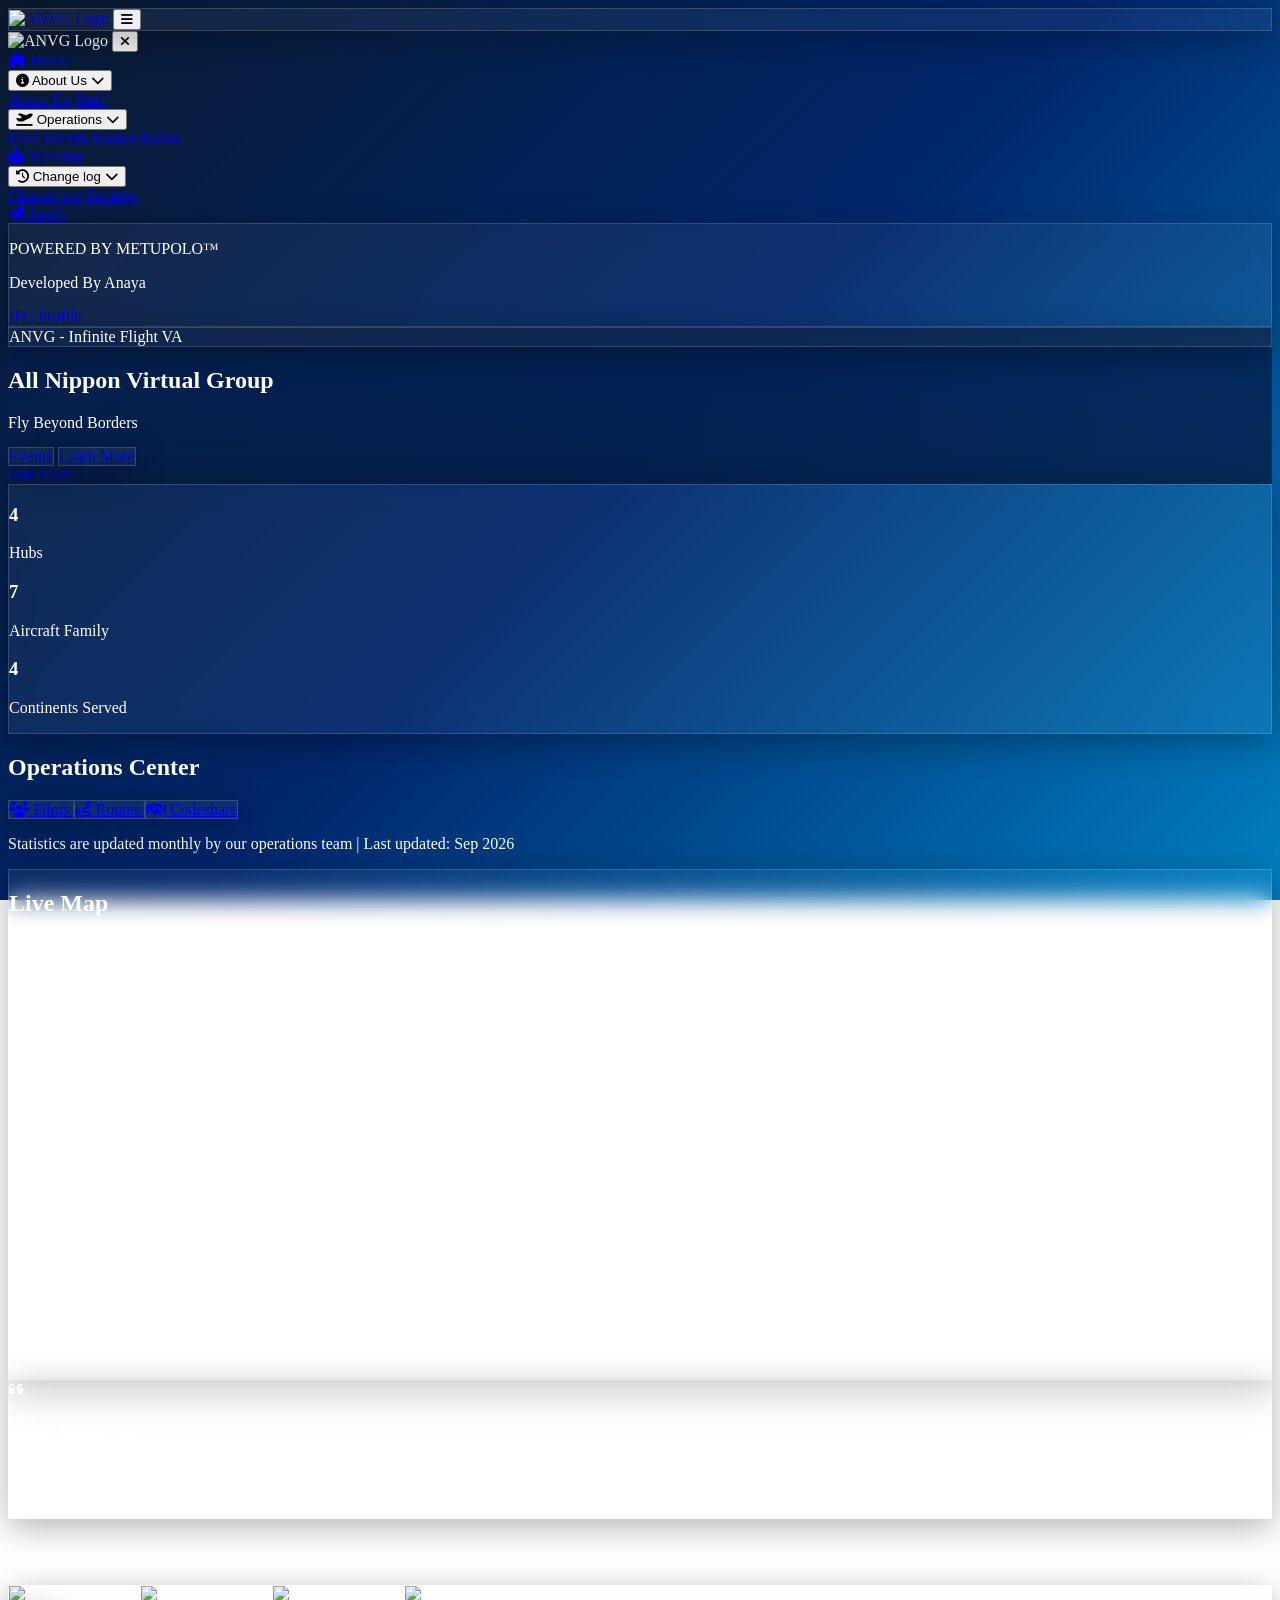
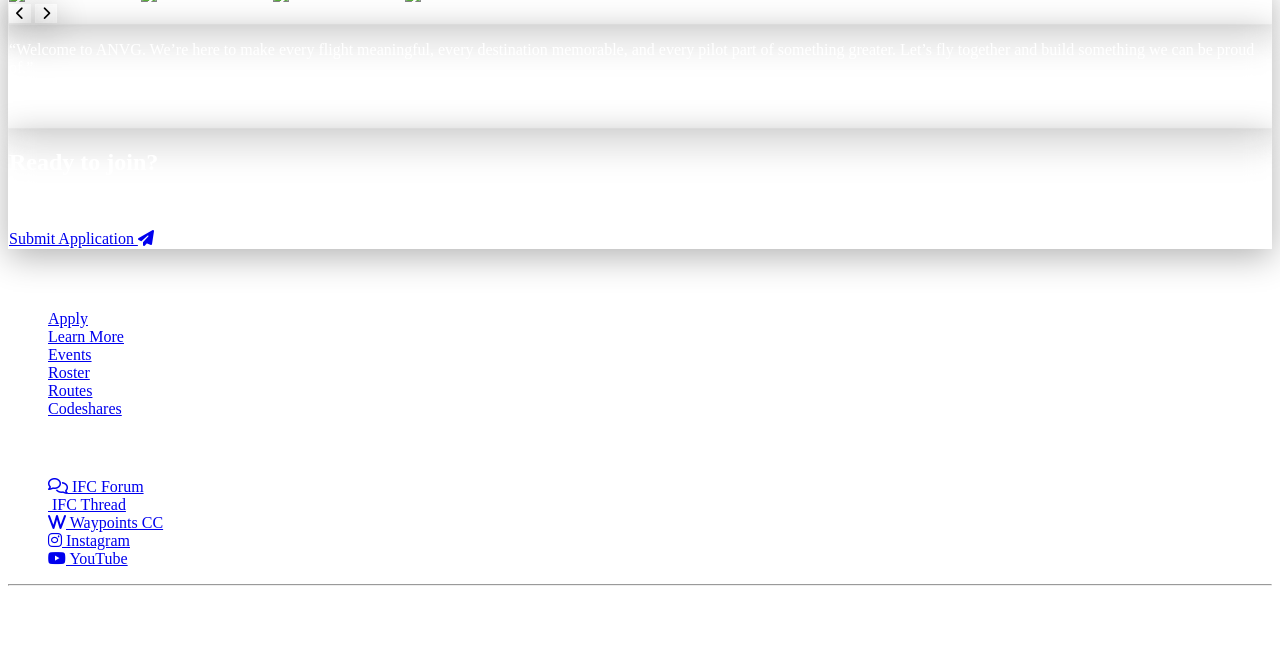
==== index.html @ 1fe708aa "Add files via upload" ====
<!DOCTYPE html>
<html lang="en">
<head>
    <meta charset="UTF-8">
    <meta name="viewport" content="width=device-width, initial-scale=1.0">
    <title>All Nippon Virtual Group - Fly Beyond Borders</title>
    
    <!-- PWA Manifest -->
    <link rel="manifest" href="manifest.json">
    <meta name="theme-color" content="#00266b">
    
    <!-- Google Fonts -->
    <link href="https://fonts.googleapis.com/css2?family=Dancing+Script:wght@700&family=Montserrat:wght@600;800&family=Poppins:wght@300;400;500;600&display=swap" rel="stylesheet">
    
    <!-- FontAwesome (Vector Emojis/Icons) -->
    <link rel="stylesheet" href="https://cdnjs.cloudflare.com/ajax/libs/font-awesome/6.4.0/css/all.min.css">

    <!-- Link to your separate CSS file -->
    <link rel="stylesheet" href="style.css">

    <!-- Tailwind CSS -->
    <script src="https://cdn.tailwindcss.com"></script>
    <script>
        tailwind.config = {
            theme: {
                extend: {
                    fontFamily: {
                        sans: ['Poppins', 'sans-serif'],
                        heading: ['Montserrat', 'sans-serif'],
                        signature: ['"Dancing Script"', 'cursive'],
                    },
                    colors: {
                        ana: { dark: '#00266b', light: '#007fc1' }
                    }
                }
            }
        }
    </script>
</head>
<body class="font-sans antialiased overflow-x-hidden">

    <!-- HEADER -->
    <header class="fixed top-4 left-1/2 -translate-x-1/2 w-[95%] max-w-6xl glass-panel rounded-full flex justify-between items-center px-6 py-3 z-50 transition-all">
        <a href="index.html" class="flex items-center">
            <img src="https://res.cloudinary.com/dsfwafyc2/image/upload/v1790497605/Picsart_26-09-27_13-51-21-265_j4qz5z.png" alt="ANVG Logo" class="h-10 w-auto">
        </a>
        <button onclick="openMenu()" class="text-white text-2xl hover:text-ana-light transition">
            <i class="fa-solid fa-bars"></i>
        </button>
    </header>

    <!-- ================= HAMBURGER MENU ================= -->
    <div id="menuOverlay" class="fixed inset-0 bg-black/60 backdrop-blur-sm z-[100] hidden opacity-0 transition-opacity duration-300" onclick="closeMenu()"></div>
    
    <div id="sideMenu" class="fixed top-0 right-0 h-full w-[70vw] max-w-[280px] border-l border-white/20 bg-gradient-to-b from-[#00266b]/95 to-[#0a192f]/95 backdrop-blur-xl z-[110] translate-x-full transition-transform duration-300 flex flex-col shadow-2xl">
        
        <div class="flex items-center justify-between p-6 border-b border-white/10">
            <img src="https://res.cloudinary.com/dsfwafyc2/image/upload/v1790497605/Picsart_26-09-27_13-51-21-265_j4qz5z.png" alt="ANVG Logo" class="h-8 w-auto">
            <button onclick="closeMenu()" class="text-white text-3xl hover:text-red-400 transition">
                <i class="fa-solid fa-xmark"></i>
            </button>
        </div>
        
        <div class="flex-1 overflow-y-auto px-6 py-6 space-y-2">
            
            <a href="index.html" class="block py-3 text-base font-medium hover:text-ana-light transition border-b border-white/5"><i class="fa-solid fa-house w-6 text-ana-light"></i> Home</a>
            
            <div class="border-b border-white/5">
                <button onclick="toggleSubmenu('aboutSub')" class="w-full flex justify-between items-center py-3 text-base font-medium hover:text-ana-light transition">
                    <span><i class="fa-solid fa-circle-info w-6 text-ana-light"></i> About Us</span>
                    <i class="fa-solid fa-chevron-down text-sm transition-transform duration-300" id="aboutSub-arrow"></i>
                </button>
                <div id="aboutSub" class="hidden flex-col pl-8 border-l-2 border-ana-light/30 ml-3 mb-3 space-y-3 text-sm text-gray-300">
                    <a href="about.html" class="block hover:text-white transition mt-2">About Us</a>
                    <a href="staff.html" class="block hover:text-white transition">Staff</a>
                </div>
            </div>

            <div class="border-b border-white/5">
                <button onclick="toggleSubmenu('opsSub')" class="w-full flex justify-between items-center py-3 text-base font-medium hover:text-ana-light transition">
                    <span><i class="fa-solid fa-plane-departure w-6 text-ana-light"></i> Operations</span>
                    <i class="fa-solid fa-chevron-down text-sm transition-transform duration-300" id="opsSub-arrow"></i>
                </button>
                <div id="opsSub" class="hidden flex-col pl-8 border-l-2 border-ana-light/30 ml-3 mb-3 space-y-3 text-sm text-gray-300">
                    <a href="fleet.html" class="block hover:text-white transition mt-2">Fleet</a>
                    <a href="events.html" class="block hover:text-white transition">Events</a>
                    <a href="routes.html" class="block hover:text-white transition">Routes</a>
                    <a href="ranks.html" class="block hover:text-white transition">Ranks</a>
                </div>
            </div>

            <a href="training.html" class="block py-3 text-base font-medium hover:text-ana-light transition border-b border-white/5"><i class="fa-solid fa-book-open-reader w-6 text-ana-light"></i> Training</a>
            
            <div class="border-b border-white/5">
                <button onclick="toggleSubmenu('changeSub')" class="w-full flex justify-between items-center py-3 text-base font-medium hover:text-ana-light transition">
                    <span><i class="fa-solid fa-clock-rotate-left w-6 text-ana-light"></i> Change log</span>
                    <i class="fa-solid fa-chevron-down text-sm transition-transform duration-300" id="changeSub-arrow"></i>
                </button>
                <div id="changeSub" class="hidden flex-col pl-8 border-l-2 border-ana-light/30 ml-3 mb-3 space-y-3 text-sm text-gray-300">
                    <a href="changelog.html" class="block hover:text-white transition mt-2">Change log</a>
                    <a href="settings.html" class="block hover:text-white transition">Settings</a>
                </div>
            </div>

            <a href="apply.html" class="block py-3 text-base font-medium text-ana-light hover:text-white transition"><i class="fa-solid fa-paper-plane w-6"></i> Apply</a>
        </div>

        <div class="p-4 mx-4 mb-6 rounded-2xl glass-panel bg-white/5 text-center border border-white/10">
            <p class="text-[9px] tracking-[0.2em] text-gray-400 font-bold mb-1">POWERED BY METUPOLO™</p>
            <p class="text-sm text-gray-300 mb-4 flex items-center justify-center gap-2">
                Developed By <span class="font-signature text-2xl text-ana-light translate-y-1">Anaya</span>
            </p>
            <a href="ifc-profile.html" class="inline-block w-full bg-ana-light hover:bg-blue-400 text-white text-sm px-4 py-2 rounded-full font-medium transition shadow-lg shadow-blue-500/30">
                IFC Profile
            </a>
        </div>
    </div>
    <!-- ============================================== -->

    <!-- HERO SECTION -->
    <section class="hero-bg min-h-screen flex flex-col items-center justify-center text-center px-4 pt-24 pb-12">
        <div class="glass-panel px-6 py-2 rounded-full mb-6 border-white/30 text-sm font-medium tracking-widest uppercase">
            ANVG - Infinite Flight VA
        </div>
        
        <h1 class="font-heading text-5xl md:text-7xl font-bold mb-4 bg-clip-text text-transparent bg-gradient-to-r from-white to-blue-200">
            All Nippon Virtual Group
        </h1>
        
        <p class="text-xl md:text-2xl font-light mb-10 text-gray-200">Fly Beyond Borders</p>
        
        <div class="flex flex-col items-center gap-4 w-full max-w-sm mx-auto">
            <div class="flex flex-row justify-center gap-4 w-full">
                <a href="events.html" class="glass-panel hover:bg-white/10 text-white px-8 py-3 rounded-full font-medium transition flex-1">Events</a>
                <a href="about.html" class="glass-panel hover:bg-white/10 text-white px-8 py-3 rounded-full font-medium transition flex-1">Learn More</a>
            </div>
            <a href="apply.html" class="bg-ana-light hover:bg-blue-400 text-white px-8 py-3 rounded-full font-medium transition shadow-lg shadow-blue-500/30 w-full md:w-auto md:px-12">Join Fleet</a>
        </div>
    </section>

    <!-- MAIN CONTENT AREA -->
    <main class="max-w-6xl mx-auto px-4 py-16 space-y-24">

        <section class="glass-panel rounded-3xl p-8 max-w-4xl mx-auto">
            <div class="grid grid-cols-1 md:grid-cols-3 gap-8 text-center divide-y md:divide-y-0 md:divide-x divide-white/20">
                <div class="pt-4 md:pt-0"><h3 class="font-heading text-4xl font-bold text-ana-light mb-2">4</h3><p class="uppercase tracking-widest text-sm text-gray-300">Hubs</p></div>
                <div class="pt-4 md:pt-0"><h3 class="font-heading text-4xl font-bold text-ana-light mb-2">7</h3><p class="uppercase tracking-widest text-sm text-gray-300">Aircraft Family</p></div>
                <div class="pt-4 md:pt-0"><h3 class="font-heading text-4xl font-bold text-ana-light mb-2">4</h3><p class="uppercase tracking-widest text-sm text-gray-300">Continents Served</p></div>
            </div>
        </section>

        <section class="text-center">
            <h2 class="font-heading text-3xl font-bold mb-8">Operations <span class="text-ana-light">Center</span></h2>
            <div class="flex flex-wrap justify-center gap-4 mb-6">
                <a href="roster.html" class="glass-panel hover:bg-white/10 text-white px-8 py-4 rounded-full font-medium flex items-center gap-3 transition">
                    <i class="fa-solid fa-users text-ana-light"></i> Pilots
                </a>
                <a href="routes.html" class="glass-panel hover:bg-white/10 text-white px-8 py-4 rounded-full font-medium flex items-center gap-3 transition">
                    <i class="fa-solid fa-route text-ana-light"></i> Routes
                </a>
                <a href="codeshare.html" class="glass-panel hover:bg-white/10 text-white px-8 py-4 rounded-full font-medium flex items-center gap-3 transition">
                    <i class="fa-solid fa-handshake text-ana-light"></i> Codeshare
                </a>
            </div>
            <p class="text-xs text-gray-400">Statistics are updated monthly by our operations team | Last updated: Sep 2026</p>
        </section>

        <section class="glass-panel rounded-3xl p-6 md:p-8">
            <div class="flex items-center justify-between mb-4 border-b border-white/10 pb-4">
                <h2 class="font-sans text-lg md:text-xl font-light tracking-wide text-gray-200 uppercase">Live Map</h2>
                <div class="flex items-center gap-2 bg-white/5 px-4 py-1.5 rounded-full border border-white/10">
                    <span class="relative flex h-2.5 w-2.5">
                      <span class="animate-ping absolute inline-flex h-full w-full rounded-full bg-blue-300 opacity-75"></span>
                      <span class="relative inline-flex rounded-full h-2.5 w-2.5 bg-blue-400"></span>
                    </span>
                    <span class="text-blue-200 text-xs font-medium tracking-widest uppercase">Online</span>
                </div>
            </div>
            
            <div class="w-full rounded-2xl overflow-hidden bg-[#0a192f]/50">
                <iframe src="https://waypoint-live.app/embed/va/all-nippon-virtual-airways" width="100%" height="420" style="border:0;" title="Live flights"></iframe>
            </div>
        </section>

        <section class="glass-panel rounded-3xl p-8 md:p-12 text-center max-w-4xl mx-auto relative overflow-hidden">
            <i class="fa-solid fa-quote-left absolute top-4 left-6 text-6xl text-white/5"></i>
            <h2 class="font-heading text-3xl font-bold mb-6 text-ana-light">Our Mission</h2>
            <p class="text-lg md:text-xl leading-relaxed font-light text-gray-200">
                "To turn every flight into a journey worth remembering. ANVG brings together pilots from around the world to explore, connect, and experience aviation through the spirit of Japan. We fly with purpose, grow as a community, and leave a mark on every route we take."
            </p>
        </section>

        <section class="w-full max-w-5xl mx-auto">
            <h2 class="font-heading text-2xl font-bold mb-6 text-center">Fleet Showcase</h2>
            <div class="relative w-full aspect-video rounded-3xl overflow-hidden glass-panel group shadow-2xl shadow-black/50">
                <div id="carousel" class="w-full h-full relative">
                    <img src="https://res.cloudinary.com/dsfwafyc2/image/upload/v1790448259/file_0000000056d882109519b69d5cd130e4_fesapl.png" class="carousel-slide absolute inset-0 w-full h-full object-cover transition-opacity duration-1000 opacity-100" alt="ANVG Aircraft 1">
                    <img src="https://res.cloudinary.com/dsfwafyc2/image/upload/v1790448852/file_00000000cb24820abeab70c2e31114bf_h61zpt.png" class="carousel-slide absolute inset-0 w-full h-full object-cover transition-opacity duration-1000 opacity-0" alt="ANVG Aircraft 2">
                    <img src="https://res.cloudinary.com/dsfwafyc2/image/upload/v1790448853/file_00000000e0d882109c175de8f160790f_l3ojqt.png" class="carousel-slide absolute inset-0 w-full h-full object-cover transition-opacity duration-1000 opacity-0" alt="ANVG Aircraft 3">
                    <img src="https://res.cloudinary.com/dsfwafyc2/image/upload/v1790448853/file_0000000066a08210a8037d2e309ed4b9_nbznyz.png" class="carousel-slide absolute inset-0 w-full h-full object-cover transition-opacity duration-1000 opacity-0" alt="ANVG Aircraft 4">
                </div>
                
                <button onclick="prevSlide()" class="absolute left-4 top-1/2 -translate-y-1/2 glass-panel w-12 h-12 rounded-full flex items-center justify-center hover:bg-white/20 transition opacity-0 group-hover:opacity-100 z-10">
                    <i class="fa-solid fa-chevron-left"></i>
                </button>
                <button onclick="nextSlide()" class="absolute right-4 top-1/2 -translate-y-1/2 glass-panel w-12 h-12 rounded-full flex items-center justify-center hover:bg-white/20 transition opacity-0 group-hover:opacity-100 z-10">
                    <i class="fa-solid fa-chevron-right"></i>
                </button>
            </div>
        </section>

        <!-- CEO Message -->
        <section class="glass-panel rounded-3xl p-8 md:p-12 max-w-4xl mx-auto border-l-4 border-l-ana-light">
            <p class="text-lg md:text-xl leading-relaxed italic font-light mb-6">
                “Welcome to ANVG. We’re here to make every flight meaningful, every destination memorable, and every pilot part of something greater. Let’s fly together and build something we can be proud of.”
            </p>
            <p class="font-heading font-bold text-ana-light">— <span class="text-cyan-400">Luciano</span>, CEO, All Nippon Virtual Group</p>
        </section>

        <!-- Apply CTA Card -->
        <section class="glass-panel rounded-3xl p-12 text-center bg-gradient-to-t from-ana-dark/50 to-transparent">
            <h2 class="font-heading text-4xl font-bold mb-6">Ready to join?</h2>
            <p class="text-gray-300 mb-8 max-w-2xl mx-auto">Take your Infinite Flight experience to the next level. Become a part of our growing virtual family today.</p>
            <a href="apply.html" class="inline-block bg-white text-ana-dark px-8 py-3 rounded-full font-bold text-base hover:bg-gray-200 transition shadow-[0_0_20px_rgba(255,255,255,0.3)]">
                Submit Application <i class="fa-solid fa-paper-plane ml-2"></i>
            </a>
        </section>

    </main>

    <!-- FOOTER -->
    <footer class="bg-[#020914] text-gray-400 pt-16 pb-8 px-6 mt-12 border-t border-white/10">
        <div class="max-w-6xl mx-auto grid grid-cols-1 md:grid-cols-2 gap-12 mb-12">
            
            <div>
                <h4 class="font-heading text-white text-lg font-bold mb-6 flex items-center gap-2">
                    <i class="fa-solid fa-compass text-ana-light"></i> Navigation
                </h4>
                <ul class="space-y-3">
                    <li><a href="apply.html" class="hover:text-white transition">Apply</a></li>
                    <li><a href="about.html" class="hover:text-white transition">Learn More</a></li>
                    <li><a href="events.html" class="hover:text-white transition">Events</a></li>
                    <li><a href="roster.html" class="hover:text-white transition">Roster</a></li>
                    <li><a href="routes.html" class="hover:text-white transition">Routes</a></li>
                    <li><a href="codeshare.html" class="hover:text-white transition">Codeshares</a></li>
                </ul>
            </div>

            <div>
                <h4 class="font-heading text-white text-lg font-bold mb-6 flex items-center gap-2">
                    <i class="fa-solid fa-users text-ana-light"></i> Community
                </h4>
                <ul class="space-y-4">
                    <li><a href="#" class="hover:text-white transition flex items-center gap-3"><i class="fa-regular fa-comments w-5"></i> IFC Forum</a></li>
                    <li><a href="#" class="hover:text-white transition flex items-center gap-3"><i class="fa-solid fa-thread w-5"></i> IFC Thread</a></li>
                    <li><a href="#" class="hover:text-white transition flex items-center gap-3"><i class="fa-solid fa-w w-5"></i> Waypoints CC</a></li>
                    <li><a href="#" class="hover:text-white transition flex items-center gap-3"><i class="fa-brands fa-instagram w-5"></i> Instagram</a></li>
                    <li><a href="#" class="hover:text-white transition flex items-center gap-3"><i class="fa-brands fa-youtube w-5"></i> YouTube</a></li>
                </ul>
            </div>
        </div>

        <div class="max-w-6xl mx-auto">
            <hr class="border-white/10 mb-8">
            <div class="text-center text-xs space-y-2">
                <p class="text-white/60">© 2026 All Nippon Virtual Group — Built for the Infinite Flight Community</p>
                <p class="text-white/40">All Nippon Virtual Group is no way related to the real-world All Nippon Airways. All trademarks and logos remain the property of their respective owners.</p>
            </div>
        </div>
    </footer>

    <!-- Link to external Javascript file -->
    <script src="script.js"></script>
</body>
</html>
---- style.css ----
/* All Nippon Virtual Group - Main Stylesheet */

body {
    /* ANA Inspired Gradient Background */
    background: linear-gradient(135deg, #0a192f 0%, #00266b 50%, #007fc1 100%);
    background-attachment: fixed;
    color: white;
    
    /* Disables text selection/copying on mobile and desktop */
    -webkit-user-select: none;
    -moz-user-select: none;
    -ms-user-select: none;
    user-select: none;
}

.glass-panel {
    background: rgba(255, 255, 255, 0.05);
    backdrop-filter: blur(12px);
    -webkit-backdrop-filter: blur(12px);
    border: 1px solid rgba(255, 255, 255, 0.15);
    box-shadow: 0 8px 32px 0 rgba(0, 0, 0, 0.3);
}

.hero-bg {
    background-image: linear-gradient(rgba(0, 38, 107, 0.7), rgba(10, 25, 47, 0.9)), url('https://res.cloudinary.com/dsfwafyc2/image/upload/v1779014897/Screenshot_20260509_221234_com.fds.infiniteflight_ewqhzv.jpg');
    background-size: cover;
    background-position: center;
    background-attachment: fixed;
}

/* Custom Scrollbar */
::-webkit-scrollbar { 
    width: 8px; 
}
::-webkit-scrollbar-track { 
    background: #0a192f; 
}
::-webkit-scrollbar-thumb { 
    background: #007fc1; 
    border-radius: 4px; 
}
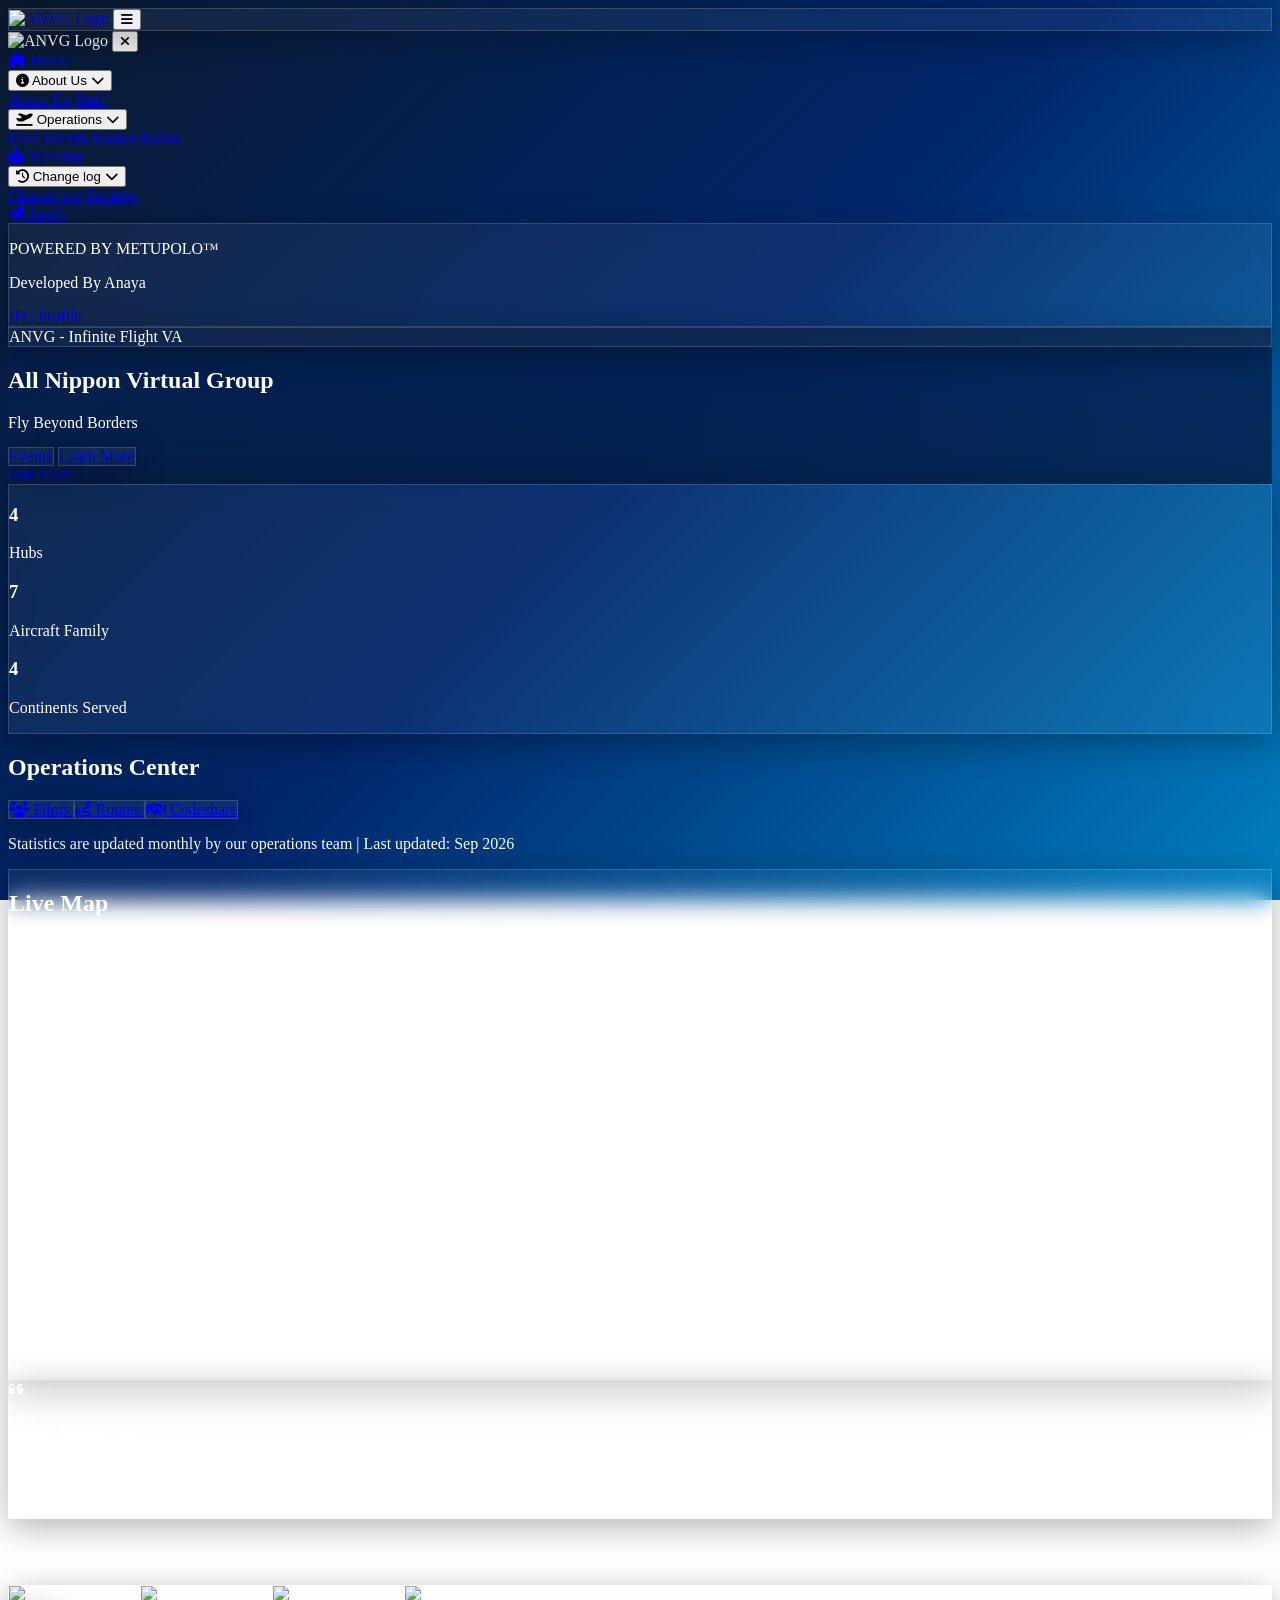
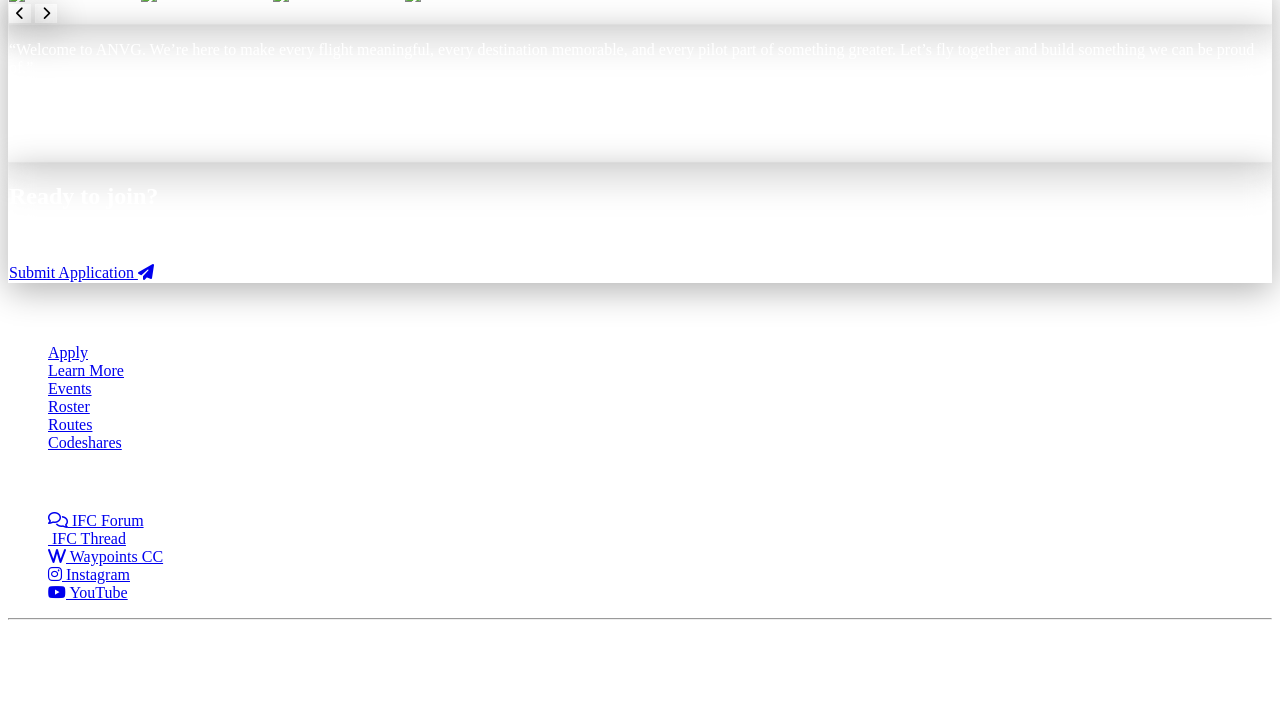
==== commit 9a7f1723: "Add files via upload" ====
--- a/index.html
+++ b/index.html
@@ -129,12 +129,12 @@
         
         <p class="text-xl md:text-2xl font-light mb-10 text-gray-200">Fly Beyond Borders</p>
         
-        <div class="flex flex-col items-center gap-4 w-full max-w-sm mx-auto">
-            <div class="flex flex-row justify-center gap-4 w-full">
-                <a href="events.html" class="glass-panel hover:bg-white/10 text-white px-8 py-3 rounded-full font-medium transition flex-1">Events</a>
-                <a href="about.html" class="glass-panel hover:bg-white/10 text-white px-8 py-3 rounded-full font-medium transition flex-1">Learn More</a>
-            </div>
-            <a href="apply.html" class="bg-ana-light hover:bg-blue-400 text-white px-8 py-3 rounded-full font-medium transition shadow-lg shadow-blue-500/30 w-full md:w-auto md:px-12">Join Fleet</a>
+        <div class="flex flex-col items-center gap-4 mt-4">
+            <div class="flex justify-center gap-4">
+                <a href="events.html" class="glass-panel hover:bg-white/10 text-white px-8 py-3 rounded-full font-medium transition">Events</a>
+                <a href="about.html" class="glass-panel hover:bg-white/10 text-white px-8 py-3 rounded-full font-medium transition">Learn More</a>
+            </div>
+            <a href="apply.html" class="bg-ana-light hover:bg-blue-400 text-white px-10 py-3 rounded-full font-medium transition shadow-lg shadow-blue-500/30">Join Fleet</a>
         </div>
     </section>
 
@@ -214,7 +214,10 @@
             <p class="text-lg md:text-xl leading-relaxed italic font-light mb-6">
                 “Welcome to ANVG. We’re here to make every flight meaningful, every destination memorable, and every pilot part of something greater. Let’s fly together and build something we can be proud of.”
             </p>
-            <p class="font-heading font-bold text-ana-light">— <span class="text-cyan-400">Luciano</span>, CEO, All Nippon Virtual Group</p>
+            <div class="font-heading">
+                <p class="font-bold text-white text-lg">— Luciano</p>
+                <p class="text-ana-light text-sm mt-1">CEO - All Nippon Virtual Group</p>
+            </div>
         </section>
 
         <!-- Apply CTA Card -->
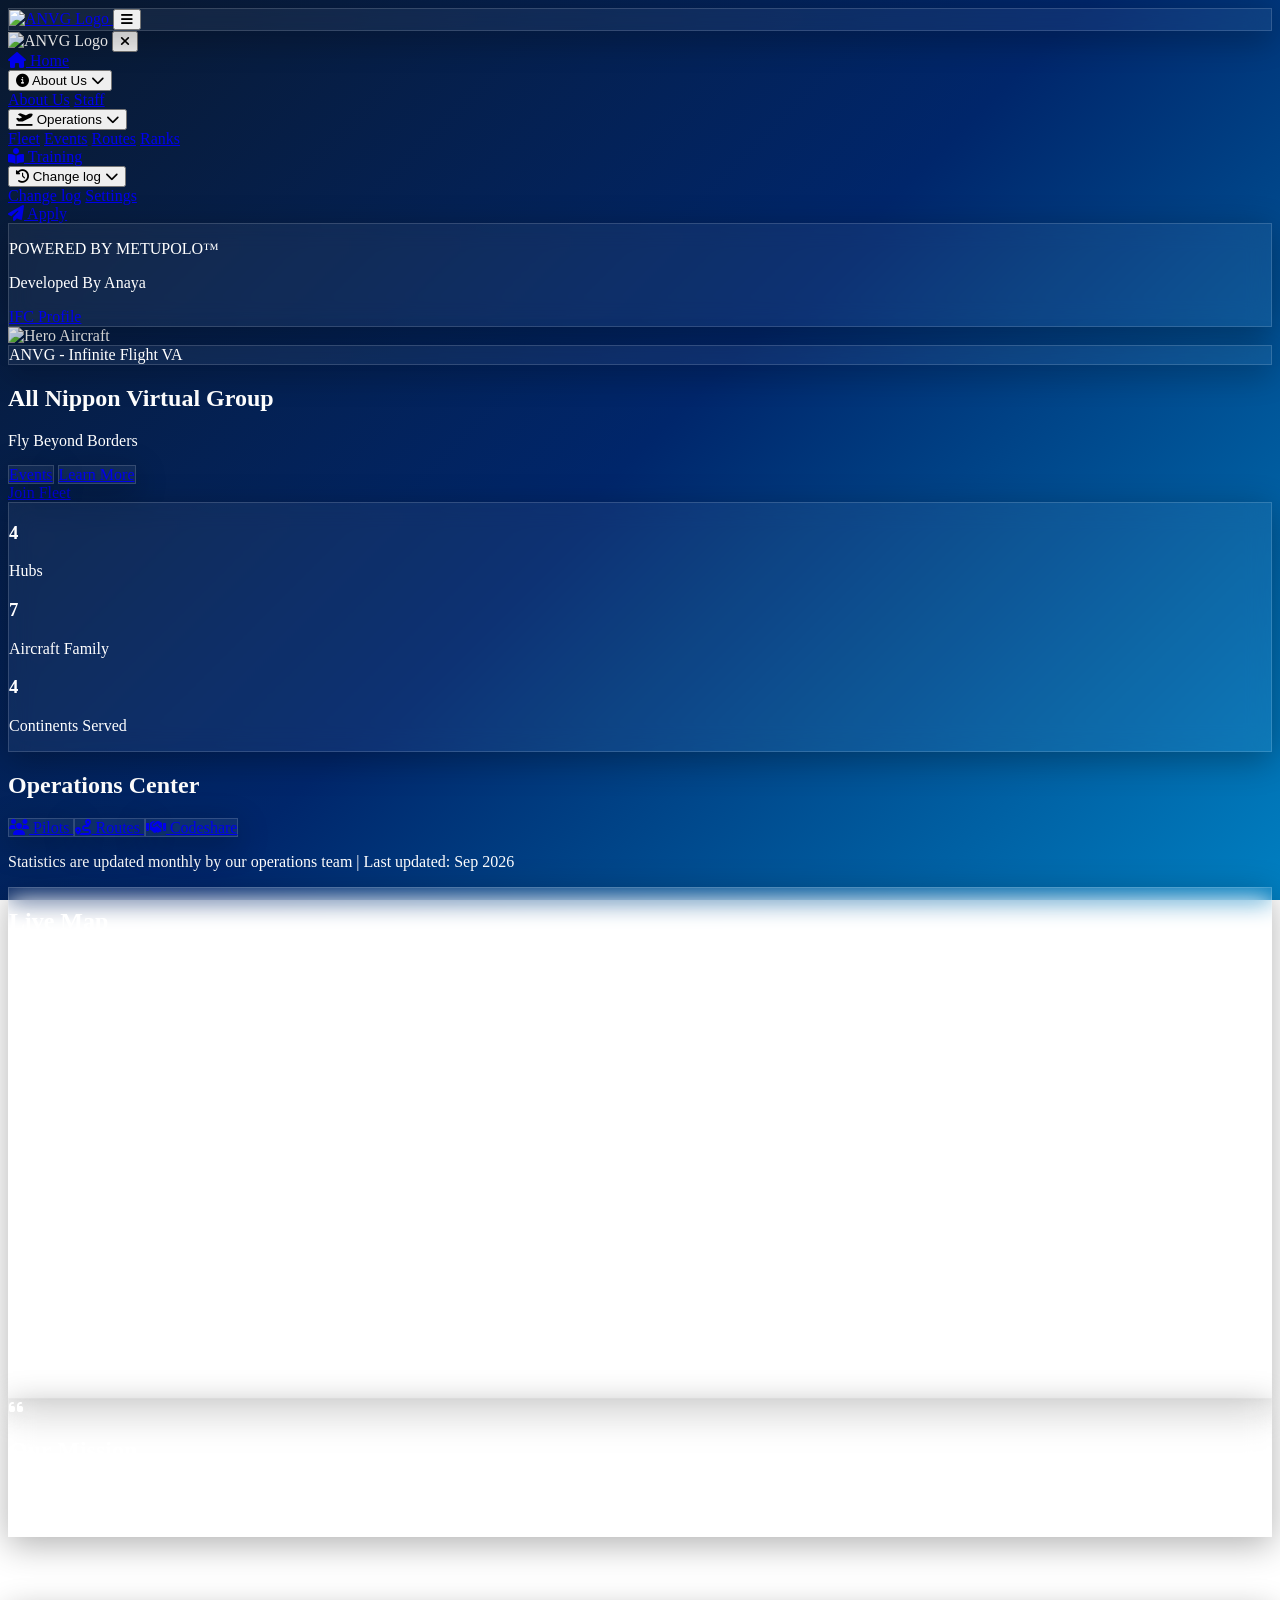
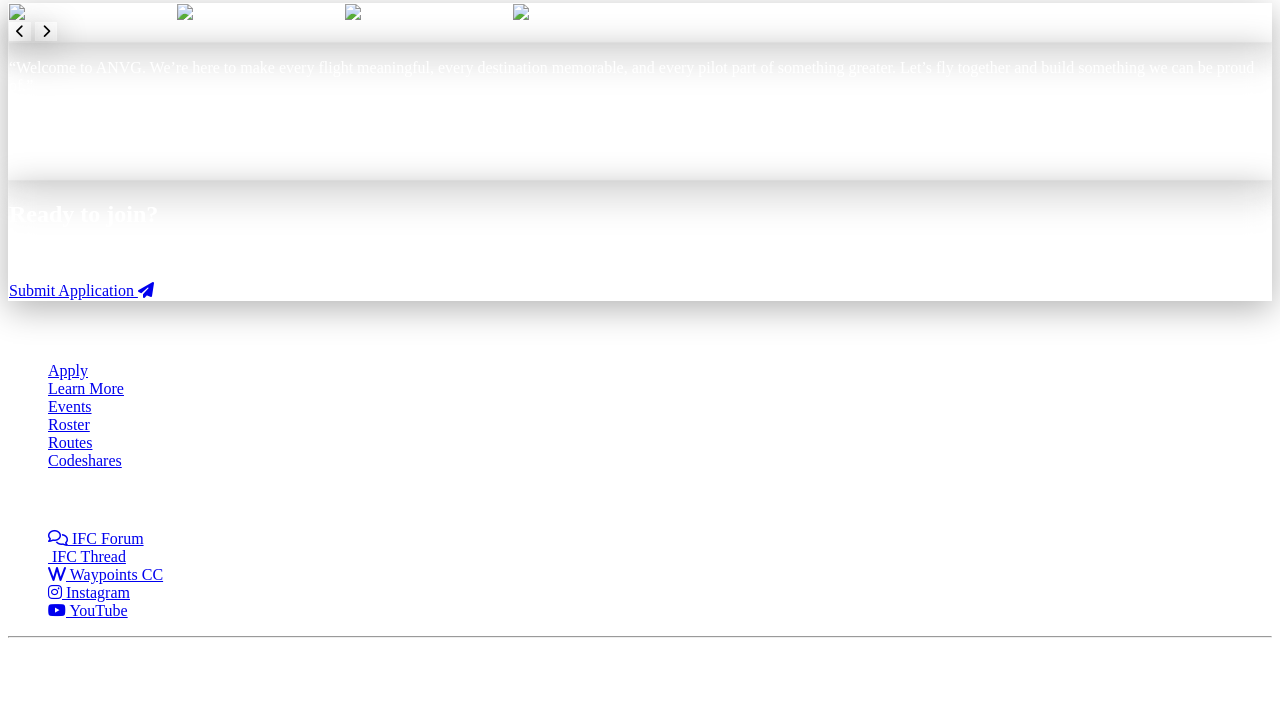
==== commit 406acbd2: "Add files via upload" ====
--- a/index.html
+++ b/index.html
@@ -12,10 +12,10 @@
     <!-- Google Fonts -->
     <link href="https://fonts.googleapis.com/css2?family=Dancing+Script:wght@700&family=Montserrat:wght@600;800&family=Poppins:wght@300;400;500;600&display=swap" rel="stylesheet">
     
-    <!-- FontAwesome (Vector Emojis/Icons) -->
+    <!-- FontAwesome (Icons) -->
     <link rel="stylesheet" href="https://cdnjs.cloudflare.com/ajax/libs/font-awesome/6.4.0/css/all.min.css">
 
-    <!-- Link to your separate CSS file -->
+    <!-- Stylesheet -->
     <link rel="stylesheet" href="style.css">
 
     <!-- Tailwind CSS -->
@@ -39,8 +39,9 @@
 </head>
 <body class="font-sans antialiased overflow-x-hidden">
 
-    <!-- HEADER -->
+    <!-- ================= MAIN HEADER ================= -->
     <header class="fixed top-4 left-1/2 -translate-x-1/2 w-[95%] max-w-6xl glass-panel rounded-full flex justify-between items-center px-6 py-3 z-50 transition-all">
+        <!-- MAIN NAVIGATION LOGO -->
         <a href="index.html" class="flex items-center">
             <img src="https://res.cloudinary.com/dsfwafyc2/image/upload/v1790497605/Picsart_26-09-27_13-51-21-265_j4qz5z.png" alt="ANVG Logo" class="h-10 w-auto">
         </a>
@@ -55,6 +56,7 @@
     <div id="sideMenu" class="fixed top-0 right-0 h-full w-[70vw] max-w-[280px] border-l border-white/20 bg-gradient-to-b from-[#00266b]/95 to-[#0a192f]/95 backdrop-blur-xl z-[110] translate-x-full transition-transform duration-300 flex flex-col shadow-2xl">
         
         <div class="flex items-center justify-between p-6 border-b border-white/10">
+            <!-- SIDEBAR LOGO -->
             <img src="https://res.cloudinary.com/dsfwafyc2/image/upload/v1790497605/Picsart_26-09-27_13-51-21-265_j4qz5z.png" alt="ANVG Logo" class="h-8 w-auto">
             <button onclick="closeMenu()" class="text-white text-3xl hover:text-red-400 transition">
                 <i class="fa-solid fa-xmark"></i>
@@ -62,7 +64,6 @@
         </div>
         
         <div class="flex-1 overflow-y-auto px-6 py-6 space-y-2">
-            
             <a href="index.html" class="block py-3 text-base font-medium hover:text-ana-light transition border-b border-white/5"><i class="fa-solid fa-house w-6 text-ana-light"></i> Home</a>
             
             <div class="border-b border-white/5">
@@ -105,6 +106,7 @@
             <a href="apply.html" class="block py-3 text-base font-medium text-ana-light hover:text-white transition"><i class="fa-solid fa-paper-plane w-6"></i> Apply</a>
         </div>
 
+        <!-- BRANDING DRAWER CARD -->
         <div class="p-4 mx-4 mb-6 rounded-2xl glass-panel bg-white/5 text-center border border-white/10">
             <p class="text-[9px] tracking-[0.2em] text-gray-400 font-bold mb-1">POWERED BY METUPOLO™</p>
             <p class="text-sm text-gray-300 mb-4 flex items-center justify-center gap-2">
@@ -117,31 +119,45 @@
     </div>
     <!-- ============================================== -->
 
-    <!-- HERO SECTION -->
-    <section class="hero-bg min-h-screen flex flex-col items-center justify-center text-center px-4 pt-24 pb-12">
-        <div class="glass-panel px-6 py-2 rounded-full mb-6 border-white/30 text-sm font-medium tracking-widest uppercase">
-            ANVG - Infinite Flight VA
-        </div>
+    <!-- ================= HERO SECTION ================= -->
+    <section class="relative min-h-screen flex flex-col items-center justify-center text-center px-4 pt-24 pb-12 overflow-hidden">
         
-        <h1 class="font-heading text-5xl md:text-7xl font-bold mb-4 bg-clip-text text-transparent bg-gradient-to-r from-white to-blue-200">
-            All Nippon Virtual Group
-        </h1>
-        
-        <p class="text-xl md:text-2xl font-light mb-10 text-gray-200">Fly Beyond Borders</p>
-        
-        <div class="flex flex-col items-center gap-4 mt-4">
-            <div class="flex justify-center gap-4">
-                <a href="events.html" class="glass-panel hover:bg-white/10 text-white px-8 py-3 rounded-full font-medium transition">Events</a>
-                <a href="about.html" class="glass-panel hover:bg-white/10 text-white px-8 py-3 rounded-full font-medium transition">Learn More</a>
-            </div>
-            <a href="apply.html" class="bg-ana-light hover:bg-blue-400 text-white px-10 py-3 rounded-full font-medium transition shadow-lg shadow-blue-500/30">Join Fleet</a>
+        <!-- FOREGROUND / HERO IMAGE -->
+        <div class="absolute inset-0 z-0">
+            <img src="https://res.cloudinary.com/dsfwafyc2/image/upload/v1790574373/InfiniteFlight_2026-09-27-13-11-43_c2obn9.webp" 
+                 alt="Hero Aircraft" 
+                 class="w-full h-full object-cover object-center brightness-50">
+            <!-- Gradient Overlay for smooth transition into content -->
+            <div class="absolute inset-0 bg-gradient-to-b from-[#001026]/60 via-transparent to-[#000a17]"></div>
+        </div>
+
+        <!-- HERO CONTENT -->
+        <div class="relative z-10 max-w-4xl mx-auto flex flex-col items-center">
+            <div class="glass-panel px-6 py-2 rounded-full mb-6 border-white/30 text-xs md:text-sm font-medium tracking-widest uppercase">
+                ANVG - Infinite Flight VA
+            </div>
+            
+            <h1 class="font-heading text-4xl md:text-7xl font-bold mb-4 bg-clip-text text-transparent bg-gradient-to-r from-white via-blue-100 to-blue-300 drop-shadow-lg">
+                All Nippon Virtual Group
+            </h1>
+            
+            <p class="text-xl md:text-2xl font-light mb-10 text-gray-200 drop-shadow">Fly Beyond Borders</p>
+            
+            <div class="flex flex-col items-center gap-4 mt-2">
+                <div class="flex justify-center gap-4">
+                    <a href="events.html" class="glass-panel hover:bg-white/10 text-white px-8 py-3 rounded-full font-medium transition border border-white/20">Events</a>
+                    <a href="about.html" class="glass-panel hover:bg-white/10 text-white px-8 py-3 rounded-full font-medium transition border border-white/20">Learn More</a>
+                </div>
+                <a href="apply.html" class="bg-ana-light hover:bg-blue-400 text-white px-10 py-3 rounded-full font-medium transition shadow-lg shadow-blue-500/40">Join Fleet</a>
+            </div>
         </div>
     </section>
 
-    <!-- MAIN CONTENT AREA -->
+    <!-- ================= MAIN CONTENT AREA ================= -->
     <main class="max-w-6xl mx-auto px-4 py-16 space-y-24">
 
-        <section class="glass-panel rounded-3xl p-8 max-w-4xl mx-auto">
+        <!-- STATS SECTION -->
+        <section class="glass-panel rounded-3xl p-8 max-w-4xl mx-auto border border-white/10">
             <div class="grid grid-cols-1 md:grid-cols-3 gap-8 text-center divide-y md:divide-y-0 md:divide-x divide-white/20">
                 <div class="pt-4 md:pt-0"><h3 class="font-heading text-4xl font-bold text-ana-light mb-2">4</h3><p class="uppercase tracking-widest text-sm text-gray-300">Hubs</p></div>
                 <div class="pt-4 md:pt-0"><h3 class="font-heading text-4xl font-bold text-ana-light mb-2">7</h3><p class="uppercase tracking-widest text-sm text-gray-300">Aircraft Family</p></div>
@@ -149,23 +165,24 @@
             </div>
         </section>
 
+        <!-- OPERATIONS CENTER SECTION -->
         <section class="text-center">
             <h2 class="font-heading text-3xl font-bold mb-8">Operations <span class="text-ana-light">Center</span></h2>
             <div class="flex flex-wrap justify-center gap-4 mb-6">
-                <a href="roster.html" class="glass-panel hover:bg-white/10 text-white px-8 py-4 rounded-full font-medium flex items-center gap-3 transition">
+                <a href="roster.html" class="glass-panel hover:bg-white/10 text-white px-8 py-4 rounded-full font-medium flex items-center gap-3 transition border border-white/10">
                     <i class="fa-solid fa-users text-ana-light"></i> Pilots
                 </a>
-                <a href="routes.html" class="glass-panel hover:bg-white/10 text-white px-8 py-4 rounded-full font-medium flex items-center gap-3 transition">
+                <a href="routes.html" class="glass-panel hover:bg-white/10 text-white px-8 py-4 rounded-full font-medium flex items-center gap-3 transition border border-white/10">
                     <i class="fa-solid fa-route text-ana-light"></i> Routes
                 </a>
-                <a href="codeshare.html" class="glass-panel hover:bg-white/10 text-white px-8 py-4 rounded-full font-medium flex items-center gap-3 transition">
+                <a href="codeshare.html" class="glass-panel hover:bg-white/10 text-white px-8 py-4 rounded-full font-medium flex items-center gap-3 transition border border-white/10">
                     <i class="fa-solid fa-handshake text-ana-light"></i> Codeshare
                 </a>
             </div>
             <p class="text-xs text-gray-400">Statistics are updated monthly by our operations team | Last updated: Sep 2026</p>
         </section>
-
-        <section class="glass-panel rounded-3xl p-6 md:p-8">
+        <!-- LIVE MAP EMBED -->
+        <section class="glass-panel rounded-3xl p-6 md:p-8 border border-white/10">
             <div class="flex items-center justify-between mb-4 border-b border-white/10 pb-4">
                 <h2 class="font-sans text-lg md:text-xl font-light tracking-wide text-gray-200 uppercase">Live Map</h2>
                 <div class="flex items-center gap-2 bg-white/5 px-4 py-1.5 rounded-full border border-white/10">
@@ -182,7 +199,8 @@
             </div>
         </section>
 
-        <section class="glass-panel rounded-3xl p-8 md:p-12 text-center max-w-4xl mx-auto relative overflow-hidden">
+        <!-- MISSION STATEMENT -->
+        <section class="glass-panel rounded-3xl p-8 md:p-12 text-center max-w-4xl mx-auto relative overflow-hidden border border-white/10">
             <i class="fa-solid fa-quote-left absolute top-4 left-6 text-6xl text-white/5"></i>
             <h2 class="font-heading text-3xl font-bold mb-6 text-ana-light">Our Mission</h2>
             <p class="text-lg md:text-xl leading-relaxed font-light text-gray-200">
@@ -190,39 +208,54 @@
             </p>
         </section>
 
+        <!-- ================= FLEET SHOWCASE CAROUSEL ================= -->
         <section class="w-full max-w-5xl mx-auto">
             <h2 class="font-heading text-2xl font-bold mb-6 text-center">Fleet Showcase</h2>
-            <div class="relative w-full aspect-video rounded-3xl overflow-hidden glass-panel group shadow-2xl shadow-black/50">
+            <div class="relative w-full aspect-video rounded-3xl overflow-hidden glass-panel group shadow-2xl shadow-black/50 border border-white/10">
                 <div id="carousel" class="w-full h-full relative">
-                    <img src="https://res.cloudinary.com/dsfwafyc2/image/upload/v1790448259/file_0000000056d882109519b69d5cd130e4_fesapl.png" class="carousel-slide absolute inset-0 w-full h-full object-cover transition-opacity duration-1000 opacity-100" alt="ANVG Aircraft 1">
-                    <img src="https://res.cloudinary.com/dsfwafyc2/image/upload/v1790448852/file_00000000cb24820abeab70c2e31114bf_h61zpt.png" class="carousel-slide absolute inset-0 w-full h-full object-cover transition-opacity duration-1000 opacity-0" alt="ANVG Aircraft 2">
-                    <img src="https://res.cloudinary.com/dsfwafyc2/image/upload/v1790448853/file_00000000e0d882109c175de8f160790f_l3ojqt.png" class="carousel-slide absolute inset-0 w-full h-full object-cover transition-opacity duration-1000 opacity-0" alt="ANVG Aircraft 3">
-                    <img src="https://res.cloudinary.com/dsfwafyc2/image/upload/v1790448853/file_0000000066a08210a8037d2e309ed4b9_nbznyz.png" class="carousel-slide absolute inset-0 w-full h-full object-cover transition-opacity duration-1000 opacity-0" alt="ANVG Aircraft 4">
+                    <!-- Slide 1 -->
+                    <img src="https://res.cloudinary.com/dsfwafyc2/image/upload/v1790574372/InfiniteFlight_2026-09-27-13-11-15_cmvok8.webp" 
+                         class="carousel-slide absolute inset-0 w-full h-full object-cover transition-opacity duration-1000 opacity-100" 
+                         alt="ANVG Fleet Aircraft 1">
+                    <!-- Slide 2 -->
+                    <img src="https://res.cloudinary.com/dsfwafyc2/image/upload/v1790574372/InfiniteFlight_2026-09-27-13-11-46_tbcdxz.webp" 
+                         class="carousel-slide absolute inset-0 w-full h-full object-cover transition-opacity duration-1000 opacity-0" 
+                         alt="ANVG Fleet Aircraft 2">
+                    <!-- Slide 3 -->
+                    <img src="https://res.cloudinary.com/dsfwafyc2/image/upload/v1790574371/InfiniteFlight_2026-09-27-13-12-19_wpuy8h.webp" 
+                         class="carousel-slide absolute inset-0 w-full h-full object-cover transition-opacity duration-1000 opacity-0" 
+                         alt="ANVG Fleet Aircraft 3">
+                    <!-- Slide 4 -->
+                    <img src="https://res.cloudinary.com/dsfwafyc2/image/upload/v1790574377/IMG_0661_xfjoev.png" 
+                         class="carousel-slide absolute inset-0 w-full h-full object-cover transition-opacity duration-1000 opacity-0" 
+                         alt="ANVG Fleet Aircraft 4">
                 </div>
                 
-                <button onclick="prevSlide()" class="absolute left-4 top-1/2 -translate-y-1/2 glass-panel w-12 h-12 rounded-full flex items-center justify-center hover:bg-white/20 transition opacity-0 group-hover:opacity-100 z-10">
-                    <i class="fa-solid fa-chevron-left"></i>
-                </button>
-                <button onclick="nextSlide()" class="absolute right-4 top-1/2 -translate-y-1/2 glass-panel w-12 h-12 rounded-full flex items-center justify-center hover:bg-white/20 transition opacity-0 group-hover:opacity-100 z-10">
-                    <i class="fa-solid fa-chevron-right"></i>
-                </button>
-            </div>
-        </section>
-
-        <!-- CEO Message -->
-        <section class="glass-panel rounded-3xl p-8 md:p-12 max-w-4xl mx-auto border-l-4 border-l-ana-light">
-            <p class="text-lg md:text-xl leading-relaxed italic font-light mb-6">
+                <!-- Carousel Buttons -->
+                <button onclick="prevSlide()" class="absolute left-4 top-1/2 -translate-y-1/2 glass-panel w-12 h-12 rounded-full flex items-center justify-center hover:bg-white/20 transition opacity-0 group-hover:opacity-100 z-10 border border-white/20">
+                    <i class="fa-solid fa-chevron-left text-white"></i>
+                </button>
+                <button onclick="nextSlide()" class="absolute right-4 top-1/2 -translate-y-1/2 glass-panel w-12 h-12 rounded-full flex items-center justify-center hover:bg-white/20 transition opacity-0 group-hover:opacity-100 z-10 border border-white/20">
+                    <i class="fa-solid fa-chevron-right text-white"></i>
+                </button>
+            </div>
+        </section>
+
+        <!-- CEO MESSAGE CARD -->
+        <section class="glass-panel rounded-3xl p-8 md:p-12 max-w-4xl mx-auto border-l-4 border-l-ana-light border border-white/10">
+            <p class="text-lg md:text-xl leading-relaxed italic font-light mb-6 text-gray-200">
                 “Welcome to ANVG. We’re here to make every flight meaningful, every destination memorable, and every pilot part of something greater. Let’s fly together and build something we can be proud of.”
             </p>
             <div class="font-heading">
+                <!-- CEO PROFILE DETAILS -->
                 <p class="font-bold text-white text-lg">— Luciano</p>
                 <p class="text-ana-light text-sm mt-1">CEO - All Nippon Virtual Group</p>
             </div>
         </section>
 
-        <!-- Apply CTA Card -->
-        <section class="glass-panel rounded-3xl p-12 text-center bg-gradient-to-t from-ana-dark/50 to-transparent">
-            <h2 class="font-heading text-4xl font-bold mb-6">Ready to join?</h2>
+        <!-- APPLY CTA CARD -->
+        <section class="glass-panel rounded-3xl p-12 text-center bg-gradient-to-t from-ana-dark/50 to-transparent border border-white/10">
+            <h2 class="font-heading text-4xl font-bold mb-6 text-white">Ready to join?</h2>
             <p class="text-gray-300 mb-8 max-w-2xl mx-auto">Take your Infinite Flight experience to the next level. Become a part of our growing virtual family today.</p>
             <a href="apply.html" class="inline-block bg-white text-ana-dark px-8 py-3 rounded-full font-bold text-base hover:bg-gray-200 transition shadow-[0_0_20px_rgba(255,255,255,0.3)]">
                 Submit Application <i class="fa-solid fa-paper-plane ml-2"></i>
@@ -231,10 +264,11 @@
 
     </main>
 
-    <!-- FOOTER -->
+    <!-- ================= FOOTER ================= -->
     <footer class="bg-[#020914] text-gray-400 pt-16 pb-8 px-6 mt-12 border-t border-white/10">
         <div class="max-w-6xl mx-auto grid grid-cols-1 md:grid-cols-2 gap-12 mb-12">
             
+            <!-- Navigation Links -->
             <div>
                 <h4 class="font-heading text-white text-lg font-bold mb-6 flex items-center gap-2">
                     <i class="fa-solid fa-compass text-ana-light"></i> Navigation
@@ -249,6 +283,7 @@
                 </ul>
             </div>
 
+            <!-- Community Links -->
             <div>
                 <h4 class="font-heading text-white text-lg font-bold mb-6 flex items-center gap-2">
                     <i class="fa-solid fa-users text-ana-light"></i> Community
@@ -272,7 +307,7 @@
         </div>
     </footer>
 
-    <!-- Link to external Javascript file -->
+    <!-- Script File -->
     <script src="script.js"></script>
 </body>
 </html>
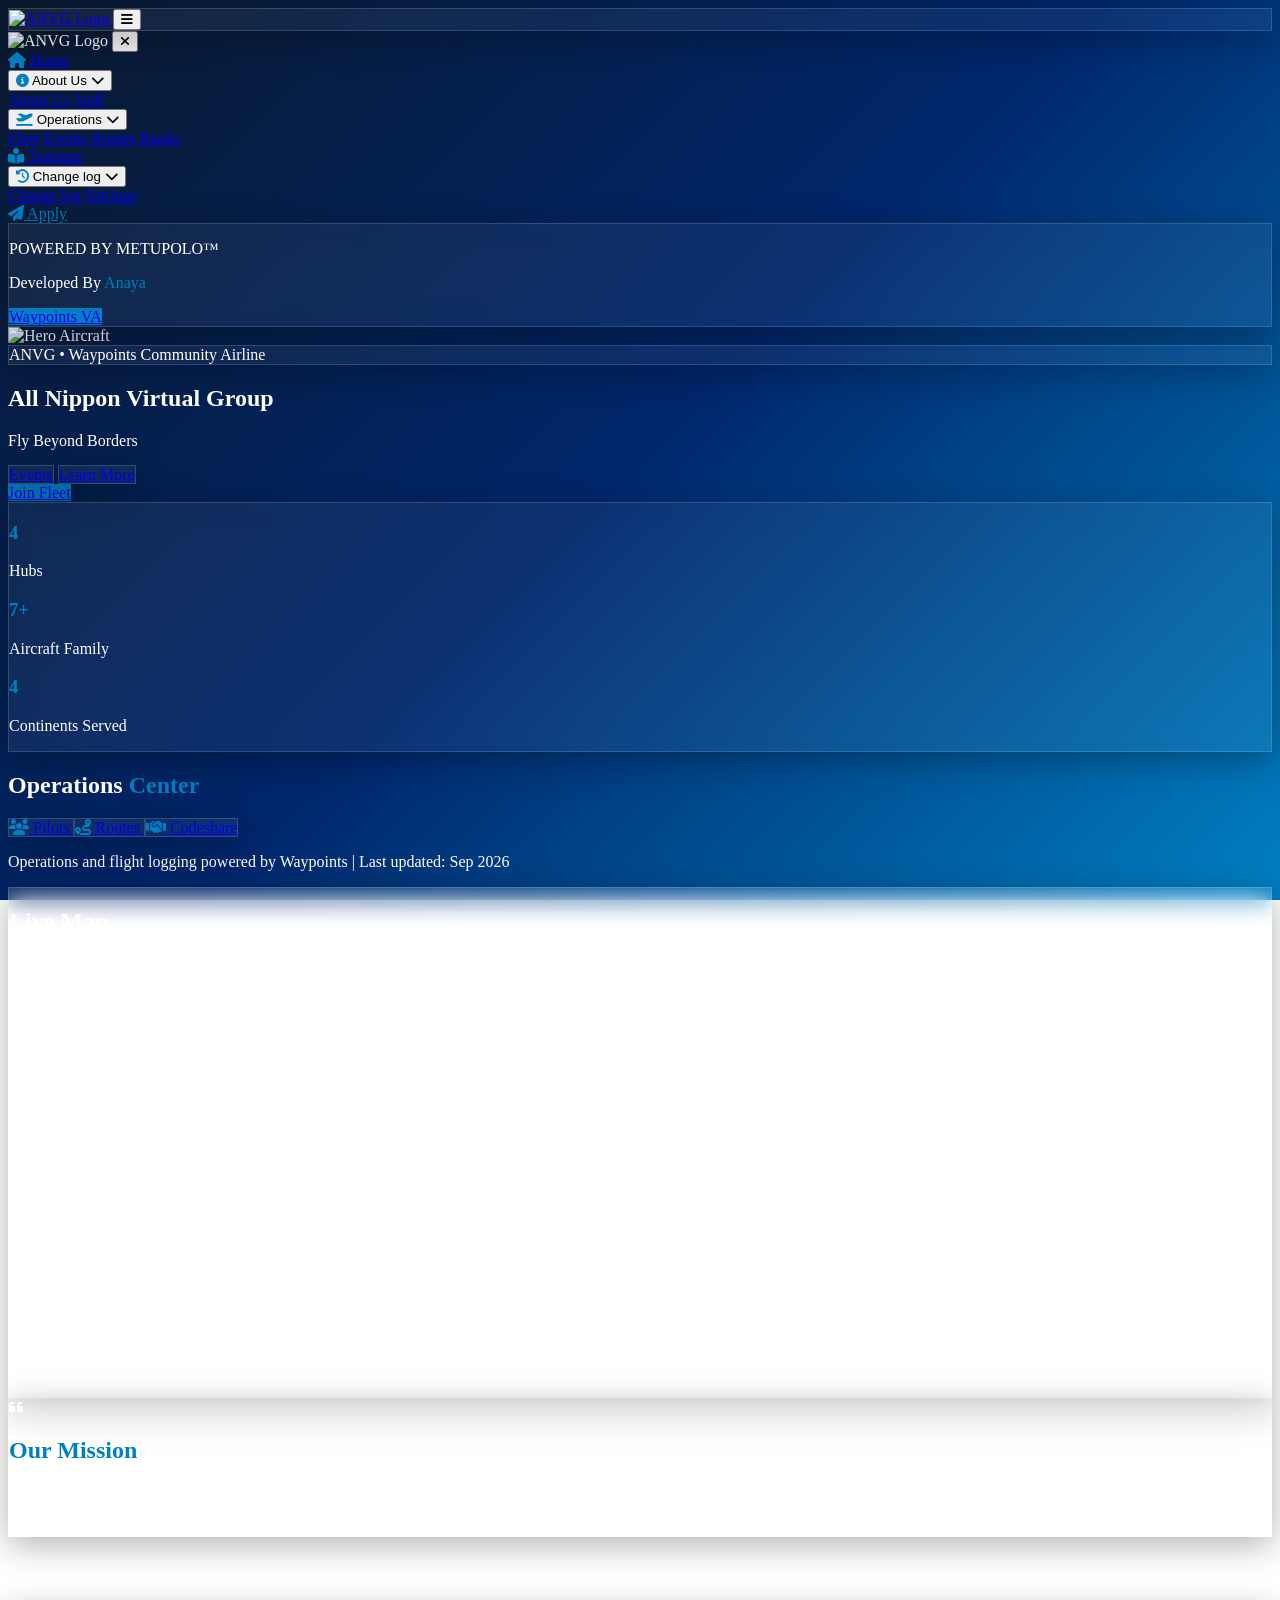
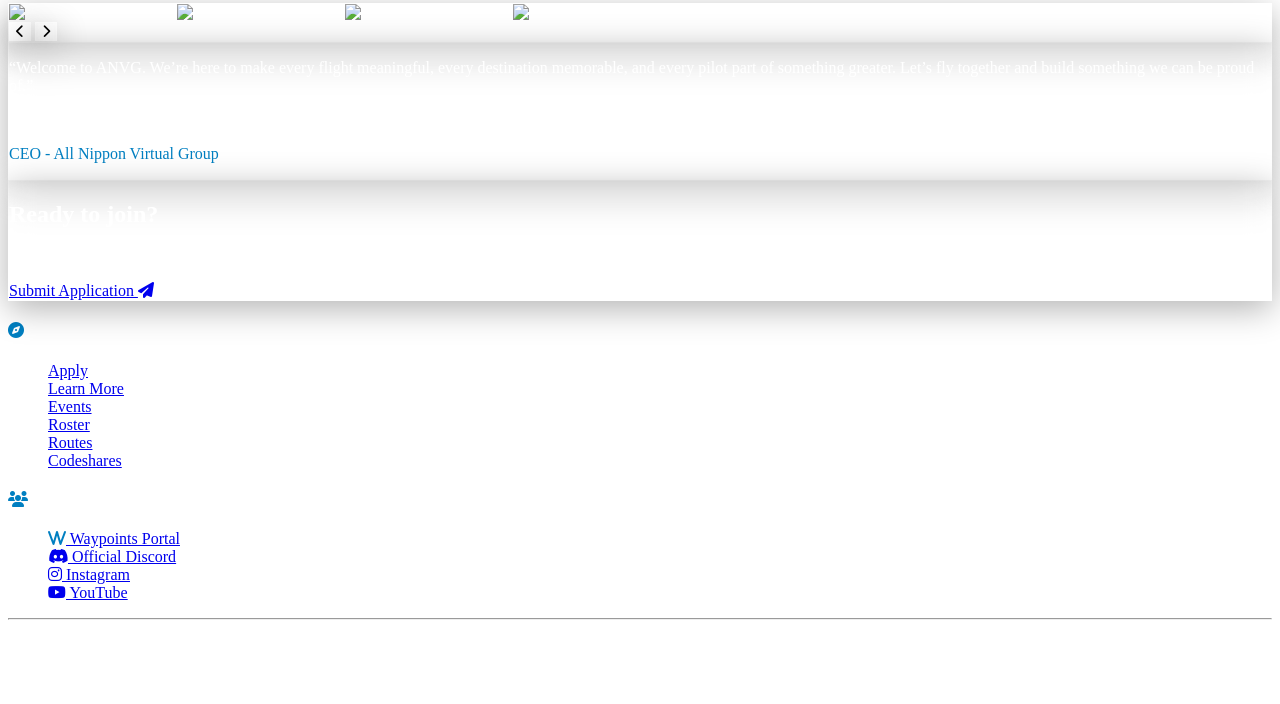
==== commit d216d3e9: "Add files via upload" ====
--- a/index.html
+++ b/index.html
@@ -112,8 +112,8 @@
             <p class="text-sm text-gray-300 mb-4 flex items-center justify-center gap-2">
                 Developed By <span class="font-signature text-2xl text-ana-light translate-y-1">Anaya</span>
             </p>
-            <a href="ifc-profile.html" class="inline-block w-full bg-ana-light hover:bg-blue-400 text-white text-sm px-4 py-2 rounded-full font-medium transition shadow-lg shadow-blue-500/30">
-                IFC Profile
+            <a href="https://waypoint-live.app/va/all-nippon-virtual-airways" target="_blank" class="inline-block w-full bg-ana-light hover:bg-blue-400 text-white text-sm px-4 py-2 rounded-full font-medium transition shadow-lg shadow-blue-500/30">
+                Waypoints VA
             </a>
         </div>
     </div>
@@ -134,7 +134,7 @@
         <!-- HERO CONTENT -->
         <div class="relative z-10 max-w-4xl mx-auto flex flex-col items-center">
             <div class="glass-panel px-6 py-2 rounded-full mb-6 border-white/30 text-xs md:text-sm font-medium tracking-widest uppercase">
-                ANVG - Infinite Flight VA
+                ANVG • Waypoints Community Airline
             </div>
             
             <h1 class="font-heading text-4xl md:text-7xl font-bold mb-4 bg-clip-text text-transparent bg-gradient-to-r from-white via-blue-100 to-blue-300 drop-shadow-lg">
@@ -160,7 +160,7 @@
         <section class="glass-panel rounded-3xl p-8 max-w-4xl mx-auto border border-white/10">
             <div class="grid grid-cols-1 md:grid-cols-3 gap-8 text-center divide-y md:divide-y-0 md:divide-x divide-white/20">
                 <div class="pt-4 md:pt-0"><h3 class="font-heading text-4xl font-bold text-ana-light mb-2">4</h3><p class="uppercase tracking-widest text-sm text-gray-300">Hubs</p></div>
-                <div class="pt-4 md:pt-0"><h3 class="font-heading text-4xl font-bold text-ana-light mb-2">7</h3><p class="uppercase tracking-widest text-sm text-gray-300">Aircraft Family</p></div>
+                <div class="pt-4 md:pt-0"><h3 class="font-heading text-4xl font-bold text-ana-light mb-2">7+</h3><p class="uppercase tracking-widest text-sm text-gray-300">Aircraft Family</p></div>
                 <div class="pt-4 md:pt-0"><h3 class="font-heading text-4xl font-bold text-ana-light mb-2">4</h3><p class="uppercase tracking-widest text-sm text-gray-300">Continents Served</p></div>
             </div>
         </section>
@@ -179,7 +179,7 @@
                     <i class="fa-solid fa-handshake text-ana-light"></i> Codeshare
                 </a>
             </div>
-            <p class="text-xs text-gray-400">Statistics are updated monthly by our operations team | Last updated: Sep 2026</p>
+            <p class="text-xs text-gray-400">Operations and flight logging powered by Waypoints | Last updated: Sep 2026</p>
         </section>
         <!-- LIVE MAP EMBED -->
         <section class="glass-panel rounded-3xl p-6 md:p-8 border border-white/10">
@@ -204,7 +204,7 @@
             <i class="fa-solid fa-quote-left absolute top-4 left-6 text-6xl text-white/5"></i>
             <h2 class="font-heading text-3xl font-bold mb-6 text-ana-light">Our Mission</h2>
             <p class="text-lg md:text-xl leading-relaxed font-light text-gray-200">
-                "To turn every flight into a journey worth remembering. ANVG brings together pilots from around the world to explore, connect, and experience aviation through the spirit of Japan. We fly with purpose, grow as a community, and leave a mark on every route we take."
+                "To turn every flight into a journey worth remembering. ANVG brings together aviators to explore, connect, and experience virtual flight operations through the spirit of Japan. We fly with purpose, grow as a community, and leave a mark on every route we take."
             </p>
         </section>
 
@@ -256,7 +256,7 @@
         <!-- APPLY CTA CARD -->
         <section class="glass-panel rounded-3xl p-12 text-center bg-gradient-to-t from-ana-dark/50 to-transparent border border-white/10">
             <h2 class="font-heading text-4xl font-bold mb-6 text-white">Ready to join?</h2>
-            <p class="text-gray-300 mb-8 max-w-2xl mx-auto">Take your Infinite Flight experience to the next level. Become a part of our growing virtual family today.</p>
+            <p class="text-gray-300 mb-8 max-w-2xl mx-auto">Experience virtual flight operations with our community. Become part of our growing virtual family today.</p>
             <a href="apply.html" class="inline-block bg-white text-ana-dark px-8 py-3 rounded-full font-bold text-base hover:bg-gray-200 transition shadow-[0_0_20px_rgba(255,255,255,0.3)]">
                 Submit Application <i class="fa-solid fa-paper-plane ml-2"></i>
             </a>
@@ -289,9 +289,8 @@
                     <i class="fa-solid fa-users text-ana-light"></i> Community
                 </h4>
                 <ul class="space-y-4">
-                    <li><a href="#" class="hover:text-white transition flex items-center gap-3"><i class="fa-regular fa-comments w-5"></i> IFC Forum</a></li>
-                    <li><a href="#" class="hover:text-white transition flex items-center gap-3"><i class="fa-solid fa-thread w-5"></i> IFC Thread</a></li>
-                    <li><a href="#" class="hover:text-white transition flex items-center gap-3"><i class="fa-solid fa-w w-5"></i> Waypoints CC</a></li>
+                    <li><a href="https://waypoint-live.app/va/all-nippon-virtual-airways" target="_blank" class="hover:text-white transition flex items-center gap-3"><i class="fa-solid fa-w w-5 text-ana-light"></i> Waypoints Portal</a></li>
+                    <li><a href="#" class="hover:text-white transition flex items-center gap-3"><i class="fa-brands fa-discord w-5"></i> Official Discord</a></li>
                     <li><a href="#" class="hover:text-white transition flex items-center gap-3"><i class="fa-brands fa-instagram w-5"></i> Instagram</a></li>
                     <li><a href="#" class="hover:text-white transition flex items-center gap-3"><i class="fa-brands fa-youtube w-5"></i> YouTube</a></li>
                 </ul>
@@ -301,8 +300,8 @@
         <div class="max-w-6xl mx-auto">
             <hr class="border-white/10 mb-8">
             <div class="text-center text-xs space-y-2">
-                <p class="text-white/60">© 2026 All Nippon Virtual Group — Built for the Infinite Flight Community</p>
-                <p class="text-white/40">All Nippon Virtual Group is no way related to the real-world All Nippon Airways. All trademarks and logos remain the property of their respective owners.</p>
+                <p class="text-white/60">© 2026 All Nippon Virtual Group — Official Community Airline on Waypoints</p>
+                <p class="text-white/40">All Nippon Virtual Group is not affiliated with the real-world All Nippon Airways or ANA Holdings. All trademarks and logos remain the property of their respective owners.</p>
             </div>
         </div>
     </footer>
--- a/style.css
+++ b/style.css
@@ -1,10 +1,44 @@
 /* All Nippon Virtual Group - Main Stylesheet */
 
+/* ================= THEME COLOR VARIABLES ================= */
+:root {
+    /* Default: All Nippon Airways (ANA) */
+    --brand-color: #007fc1;
+    --brand-dark: #00266b;
+    --brand-bg: linear-gradient(135deg, #0a192f 0%, #00266b 50%, #007fc1 100%);
+    --brand-glow: rgba(0, 127, 193, 0.35);
+}
+
+/* Peach Aviation (Pink / Fuchsia) */
+body.theme-peach {
+    --brand-color: #e6007e;
+    --brand-dark: #4a0026;
+    --brand-bg: linear-gradient(135deg, #16020c 0%, #4a0026 50%, #e6007e 100%);
+    --brand-glow: rgba(230, 0, 126, 0.35);
+}
+
+/* Nippon Cargo Airlines (NCA) */
+body.theme-nca {
+    --brand-color: #005bac;
+    --brand-dark: #021a36;
+    --brand-bg: linear-gradient(135deg, #030d1a 0%, #021a36 50%, #005bac 100%);
+    --brand-glow: rgba(0, 91, 172, 0.35);
+}
+
+/* AirJapan (Sunrise Teal) */
+body.theme-airjapan {
+    --brand-color: #00b4d8;
+    --brand-dark: #062a4a;
+    --brand-bg: linear-gradient(135deg, #021220 0%, #062a4a 50%, #00b4d8 100%);
+    --brand-glow: rgba(0, 180, 216, 0.35);
+}
+
+/* ================= BASE STYLING ================= */
 body {
-    /* ANA Inspired Gradient Background */
-    background: linear-gradient(135deg, #0a192f 0%, #00266b 50%, #007fc1 100%);
+    background: var(--brand-bg);
     background-attachment: fixed;
     color: white;
+    transition: background 0.4s ease;
     
     /* Disables text selection/copying on mobile and desktop */
     -webkit-user-select: none;
@@ -28,7 +62,21 @@
     background-attachment: fixed;
 }
 
-/* Custom Scrollbar */
+/* ================= DYNAMIC THEME OVERRIDES ================= */
+/* Changes Tailwind-styled accents to whatever airline theme is active */
+.bg-ana-light {
+    background-color: var(--brand-color) !important;
+}
+
+.text-ana-light {
+    color: var(--brand-color) !important;
+}
+
+.border-ana-light {
+    border-color: var(--brand-color) !important;
+}
+
+/* Custom Scrollbar styled dynamically with the active airline color */
 ::-webkit-scrollbar { 
     width: 8px; 
 }
@@ -36,6 +84,6 @@
     background: #0a192f; 
 }
 ::-webkit-scrollbar-thumb { 
-    background: #007fc1; 
+    background: var(--brand-color); 
     border-radius: 4px; 
 }
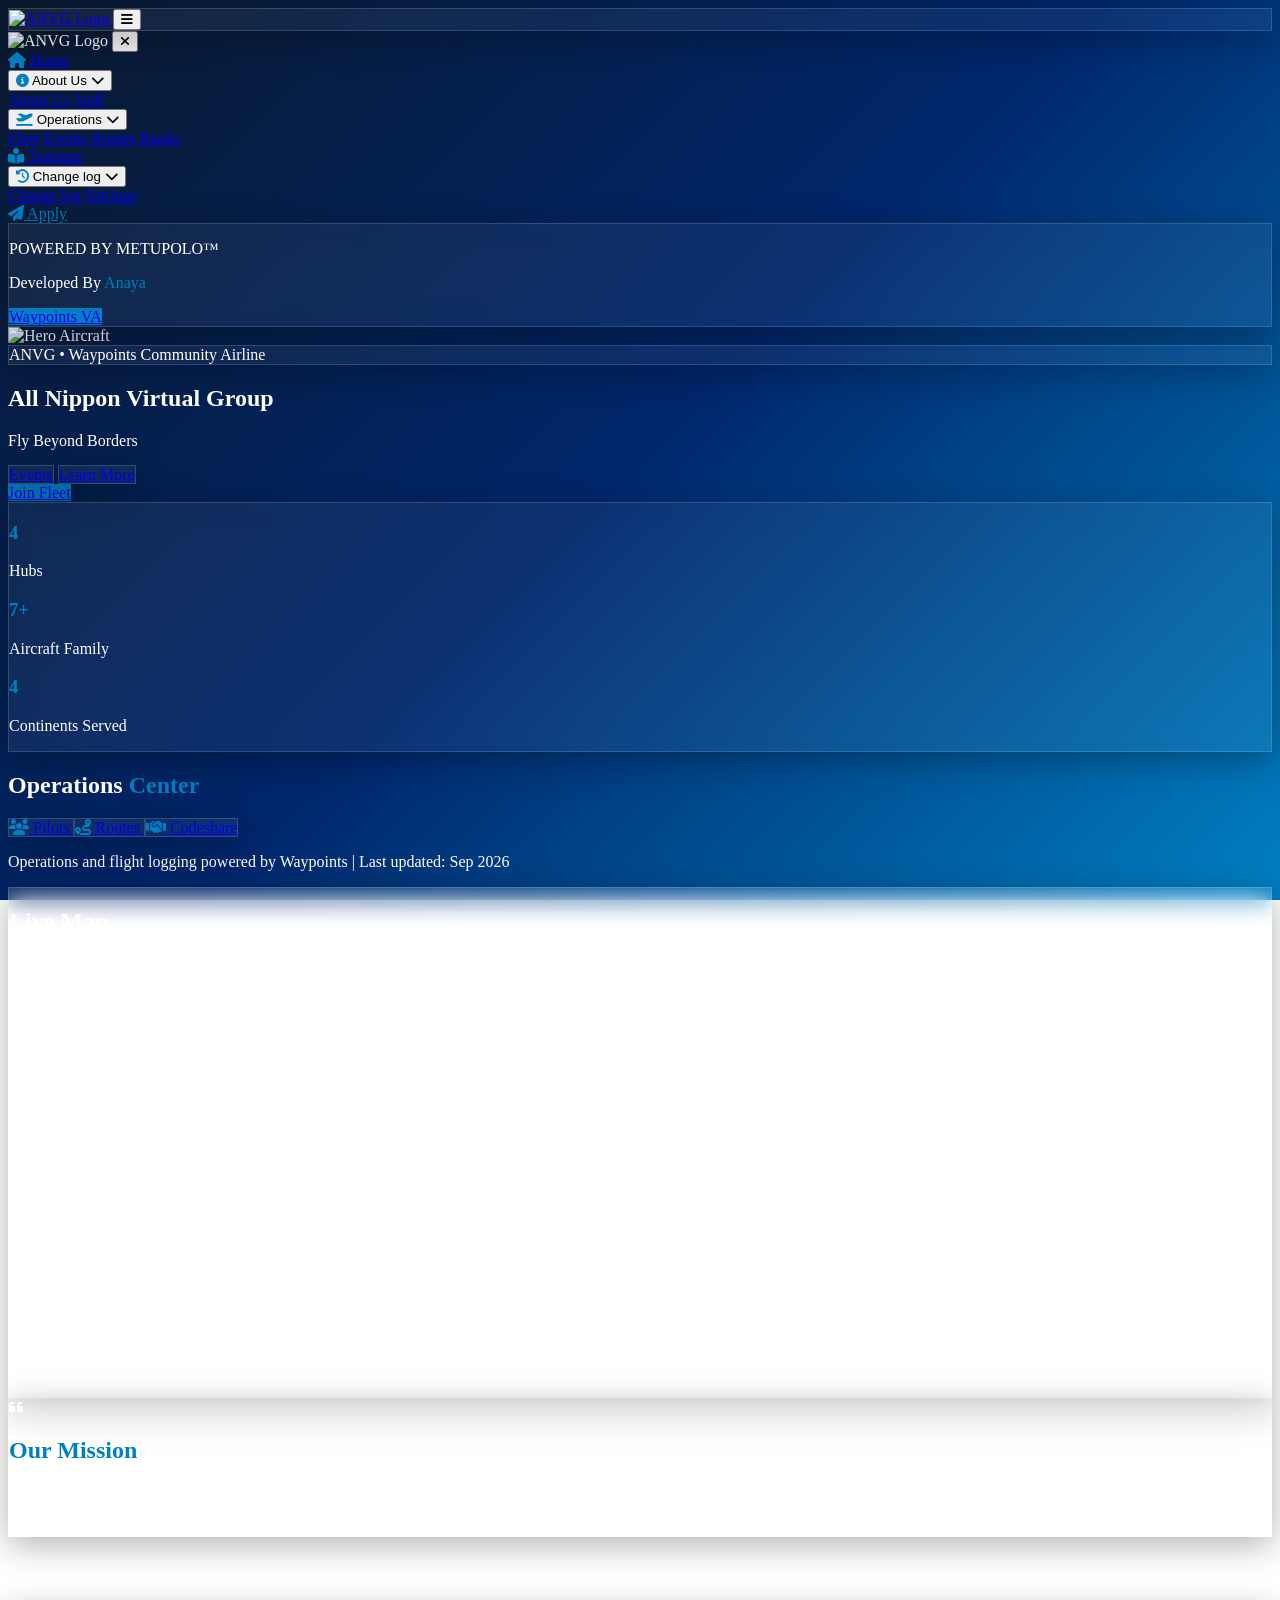
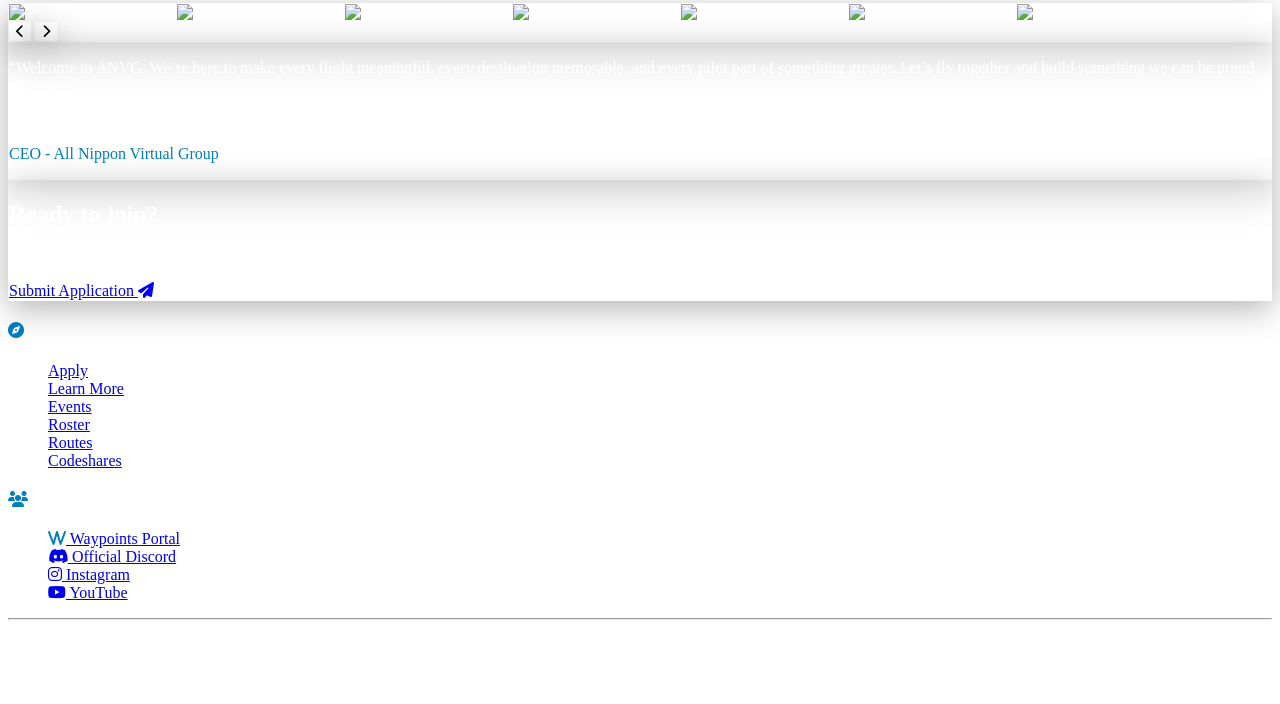
==== commit cb319fd4: "Add files via upload" ====
--- a/index.html
+++ b/index.html
@@ -226,9 +226,21 @@
                          class="carousel-slide absolute inset-0 w-full h-full object-cover transition-opacity duration-1000 opacity-0" 
                          alt="ANVG Fleet Aircraft 3">
                     <!-- Slide 4 -->
+                    <img src="https://i.imgur.com/gduw3Ng.jpeg" 
+                         class="carousel-slide absolute inset-0 w-full h-full object-cover transition-opacity duration-1000 opacity-0" 
+                         alt="ANVG Fleet Aircraft 4">
+                    <!-- Slide 5 -->
                     <img src="https://res.cloudinary.com/dsfwafyc2/image/upload/v1790574377/IMG_0661_xfjoev.png" 
                          class="carousel-slide absolute inset-0 w-full h-full object-cover transition-opacity duration-1000 opacity-0" 
-                         alt="ANVG Fleet Aircraft 4">
+                         alt="ANVG Fleet Aircraft 5">
+                    <!-- Slide 6 -->
+                    <img src="https://i.imgur.com/PhHMZpq.jpeg" 
+                         class="carousel-slide absolute inset-0 w-full h-full object-cover transition-opacity duration-1000 opacity-0" 
+                         alt="ANVG Fleet Aircraft 6">
+                    <!-- Slide 7 -->
+                    <img src="https://i.imgur.com/uE1d9de.jpeg" 
+                         class="carousel-slide absolute inset-0 w-full h-full object-cover transition-opacity duration-1000 opacity-0" 
+                         alt="ANVG Fleet Aircraft 7">
                 </div>
                 
                 <!-- Carousel Buttons -->
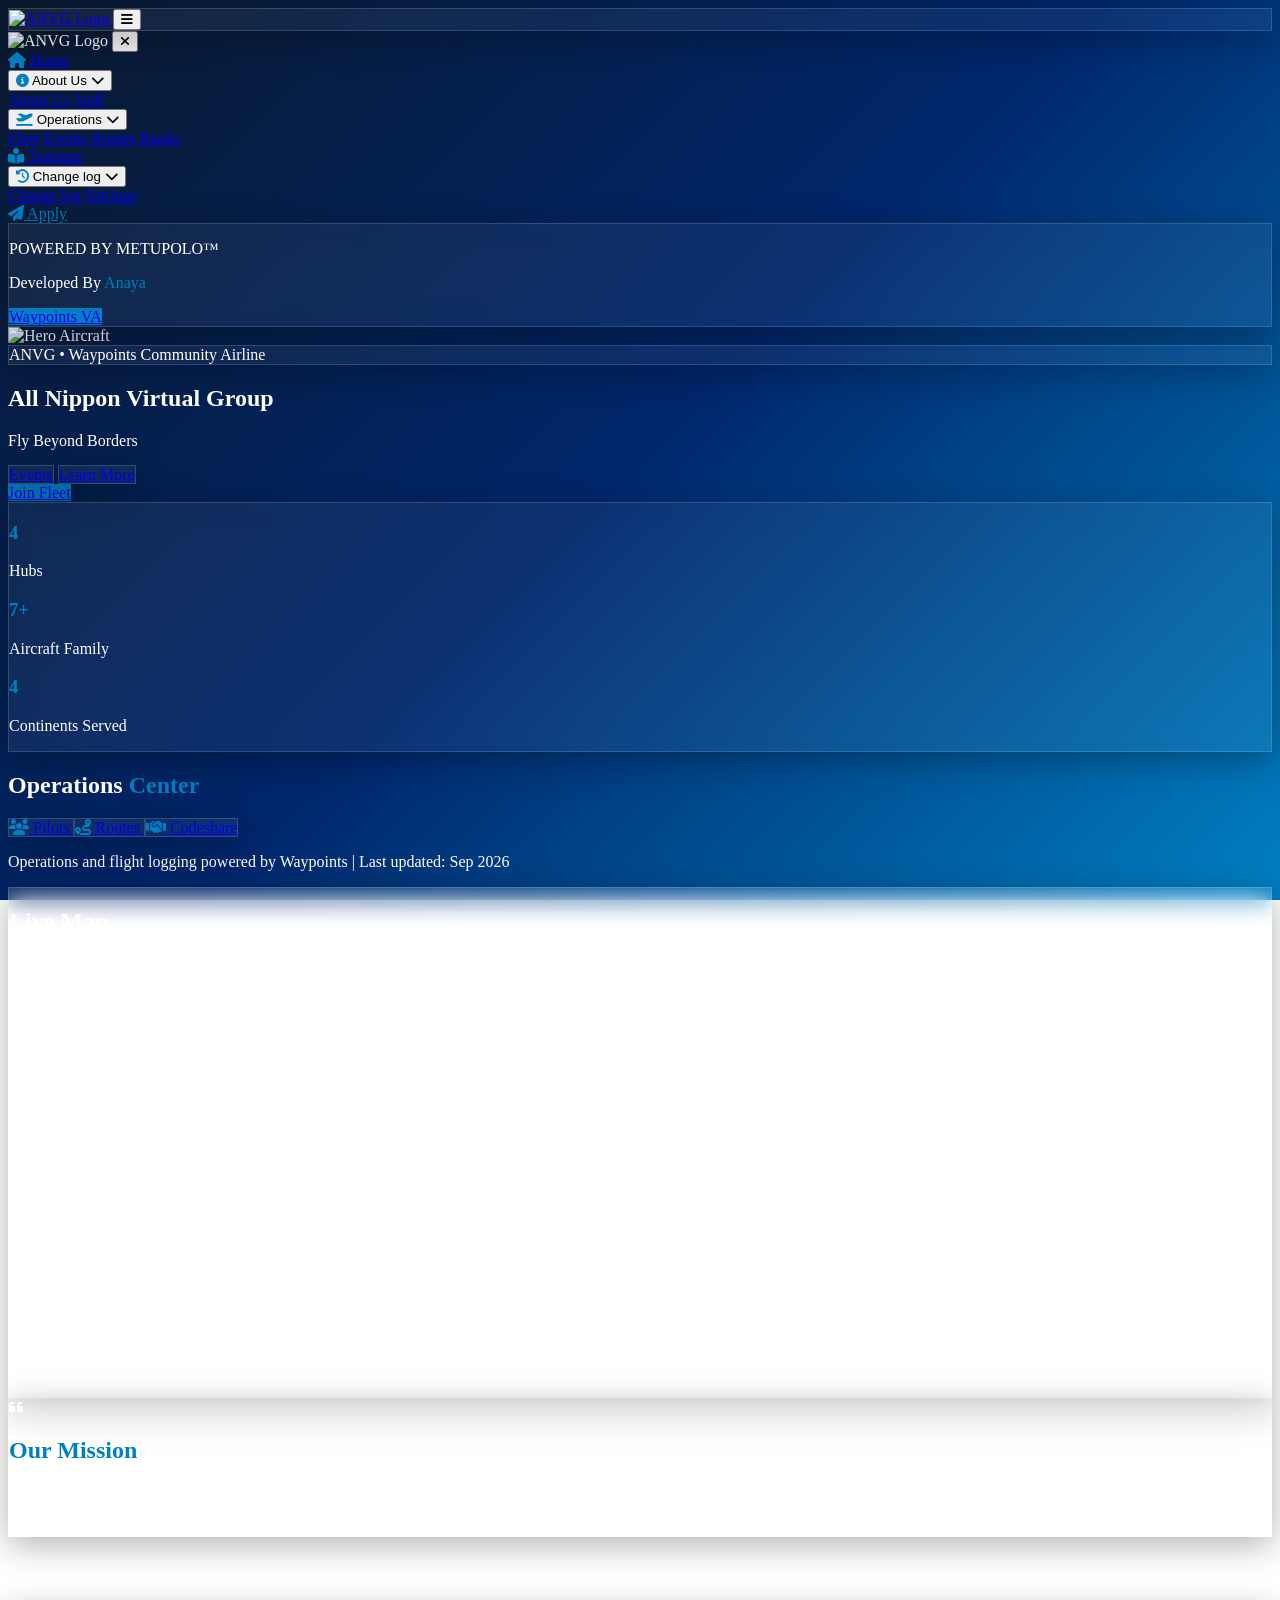
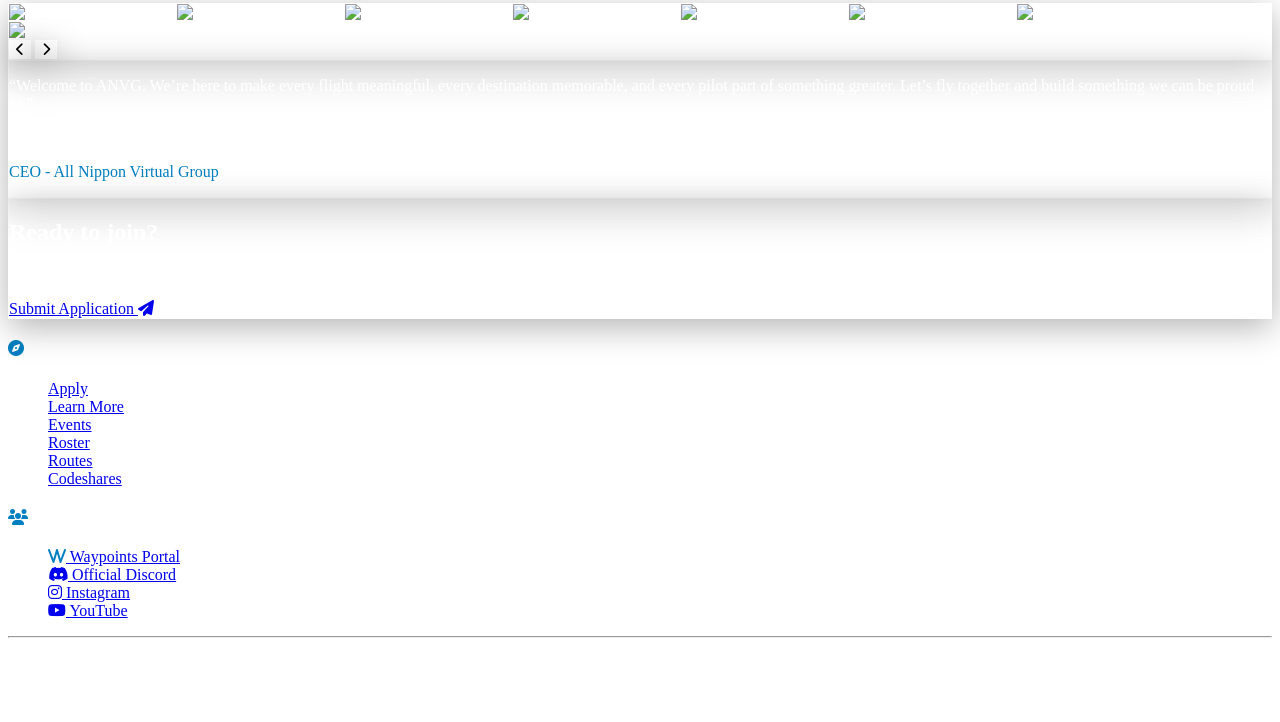
==== commit f3df3308: "Add files via upload" ====
--- a/index.html
+++ b/index.html
@@ -241,6 +241,10 @@
                     <img src="https://i.imgur.com/uE1d9de.jpeg" 
                          class="carousel-slide absolute inset-0 w-full h-full object-cover transition-opacity duration-1000 opacity-0" 
                          alt="ANVG Fleet Aircraft 7">
+                    <!-- Slide 8 -->
+                    <img src="https://i.imgur.com/A9goNH0.jpeg" 
+                         class="carousel-slide absolute inset-0 w-full h-full object-cover transition-opacity duration-1000 opacity-0" 
+                         alt="ANVG Fleet Aircraft 8">
                 </div>
                 
                 <!-- Carousel Buttons -->
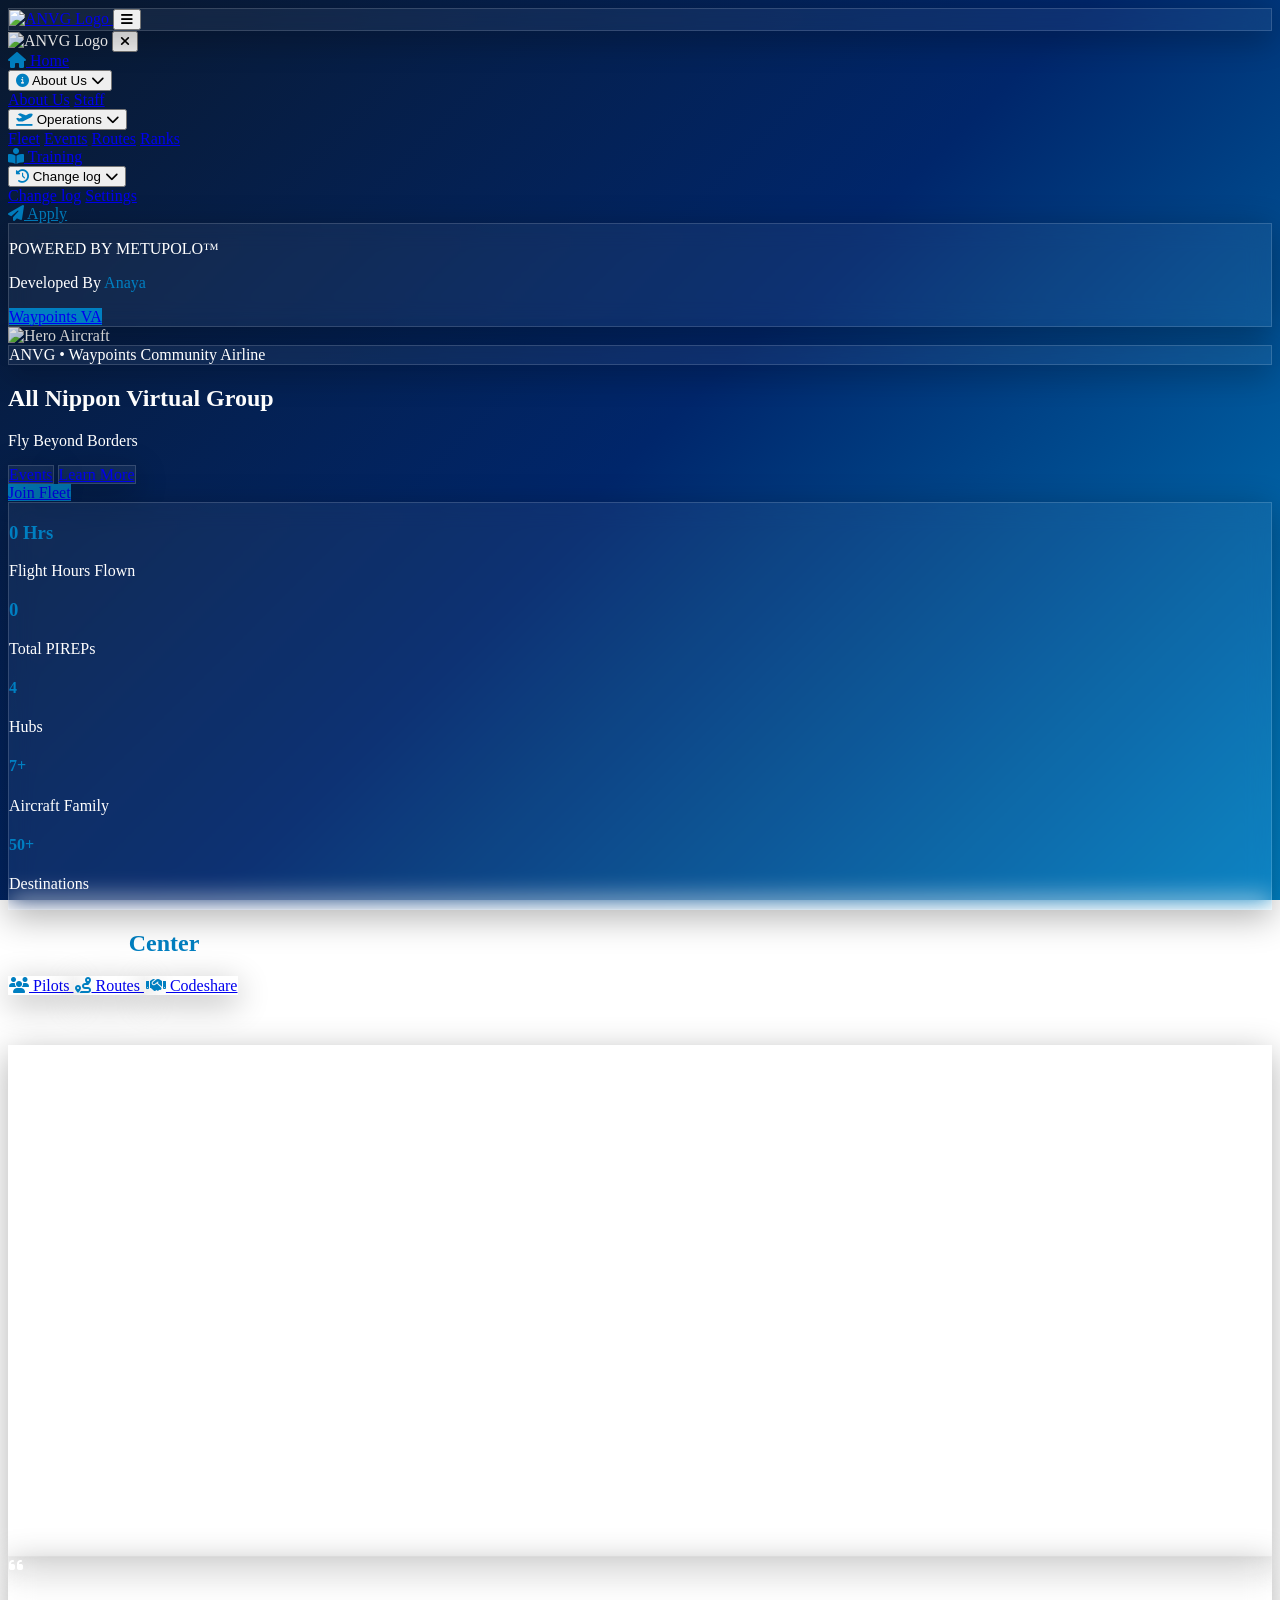
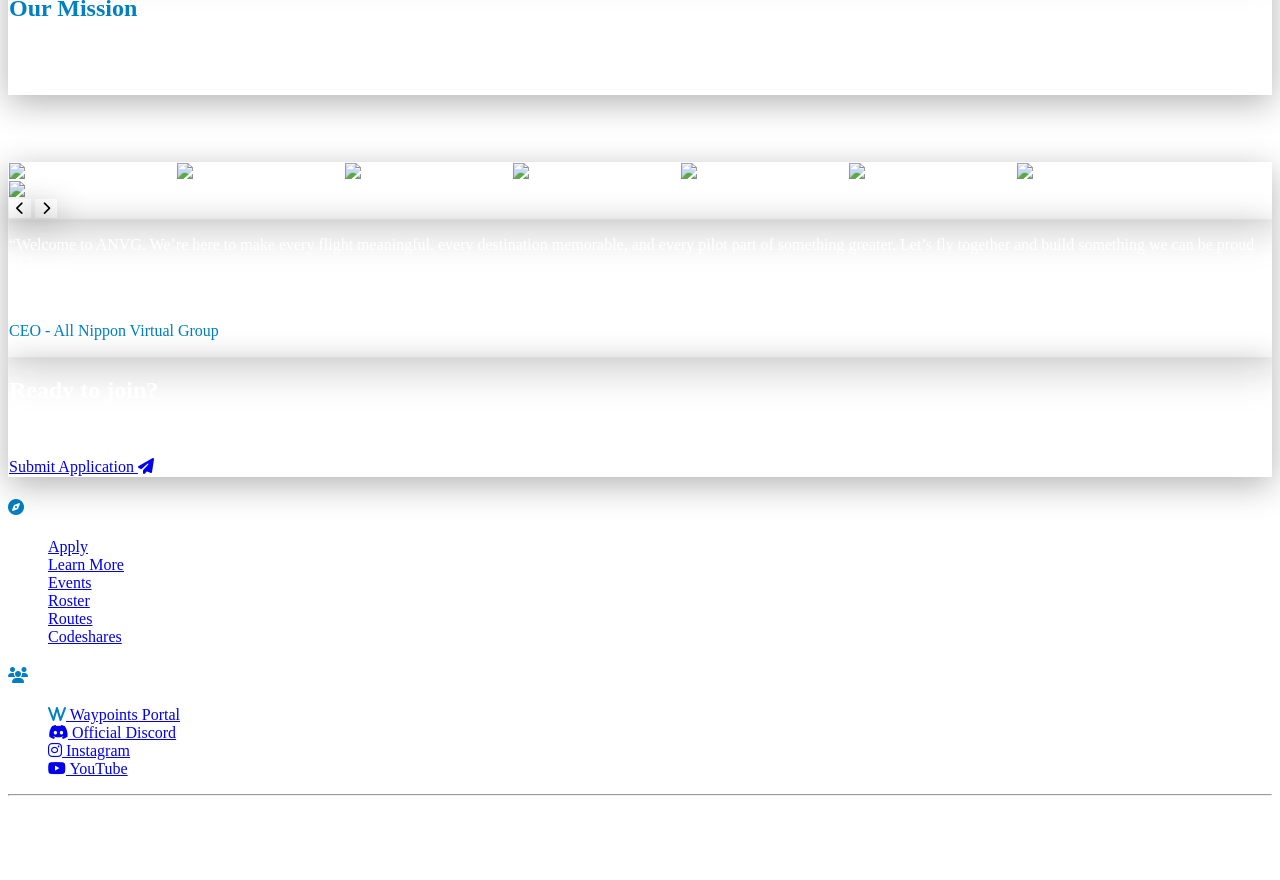
==== commit b79dcd36: "Add files via upload" ====
--- a/index.html
+++ b/index.html
@@ -156,14 +156,35 @@
     <!-- ================= MAIN CONTENT AREA ================= -->
     <main class="max-w-6xl mx-auto px-4 py-16 space-y-24">
 
-        <!-- STATS SECTION -->
-        <section class="glass-panel rounded-3xl p-8 max-w-4xl mx-auto border border-white/10">
-            <div class="grid grid-cols-1 md:grid-cols-3 gap-8 text-center divide-y md:divide-y-0 md:divide-x divide-white/20">
-                <div class="pt-4 md:pt-0"><h3 class="font-heading text-4xl font-bold text-ana-light mb-2">4</h3><p class="uppercase tracking-widest text-sm text-gray-300">Hubs</p></div>
-                <div class="pt-4 md:pt-0"><h3 class="font-heading text-4xl font-bold text-ana-light mb-2">7+</h3><p class="uppercase tracking-widest text-sm text-gray-300">Aircraft Family</p></div>
-                <div class="pt-4 md:pt-0"><h3 class="font-heading text-4xl font-bold text-ana-light mb-2">4</h3><p class="uppercase tracking-widest text-sm text-gray-300">Continents Served</p></div>
-            </div>
-        </section>
+        <!-- LIVE FLIGHT OPS STATS -->
+<div class="glass-panel rounded-3xl p-6 border border-white/10 shadow-2xl max-w-md mx-auto mb-10">
+    <div class="grid grid-cols-2 gap-4 pb-5 border-b border-white/10 text-center">
+        <div>
+            <h3 id="displayHours" class="text-3xl font-heading font-extrabold text-ana-light">0 Hrs</h3>
+            <p class="text-[11px] font-mono text-gray-300 uppercase tracking-wider mt-1">Flight Hours Flown</p>
+        </div>
+        <div>
+            <h3 id="displayPireps" class="text-3xl font-heading font-extrabold text-ana-light">0</h3>
+            <p class="text-[11px] font-mono text-gray-300 uppercase tracking-wider mt-1">Total PIREPs</p>
+        </div>
+    </div>
+
+    <!-- NETWORK NUMBERS -->
+    <div class="divide-y divide-white/10 text-center">
+        <div class="py-4">
+            <h4 id="displayHubs" class="text-3xl font-heading font-extrabold text-ana-light">4</h4>
+            <p class="text-[11px] font-mono text-gray-400 uppercase tracking-widest mt-1">Hubs</p>
+        </div>
+        <div class="py-4">
+            <h4 id="displayAircraft" class="text-3xl font-heading font-extrabold text-ana-light">7+</h4>
+            <p class="text-[11px] font-mono text-gray-400 uppercase tracking-widest mt-1">Aircraft Family</p>
+        </div>
+        <div class="pt-4">
+            <h4 id="displayDestinations" class="text-3xl font-heading font-extrabold text-ana-light">50+</h4>
+            <p class="text-[11px] font-mono text-gray-400 uppercase tracking-widest mt-1">Destinations</p>
+        </div>
+    </div>
+</div>
 
         <!-- OPERATIONS CENTER SECTION -->
         <section class="text-center">
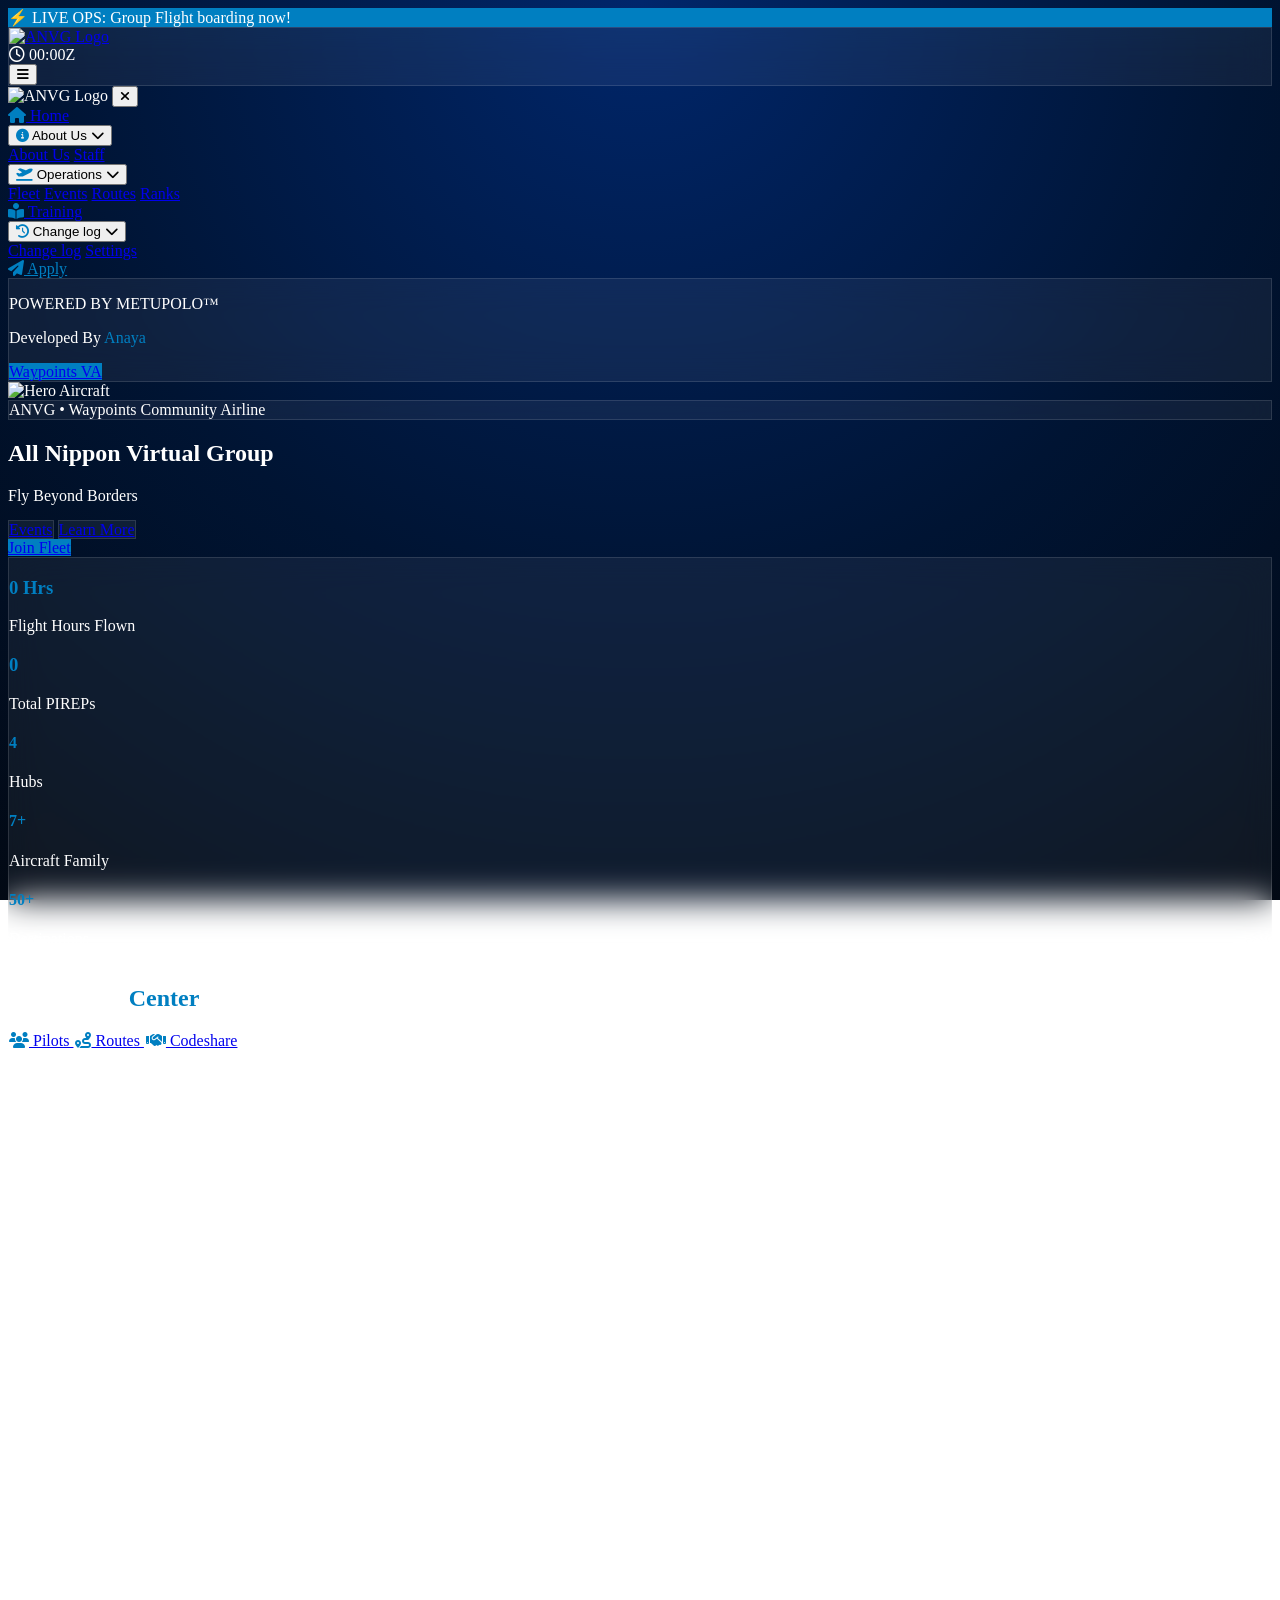
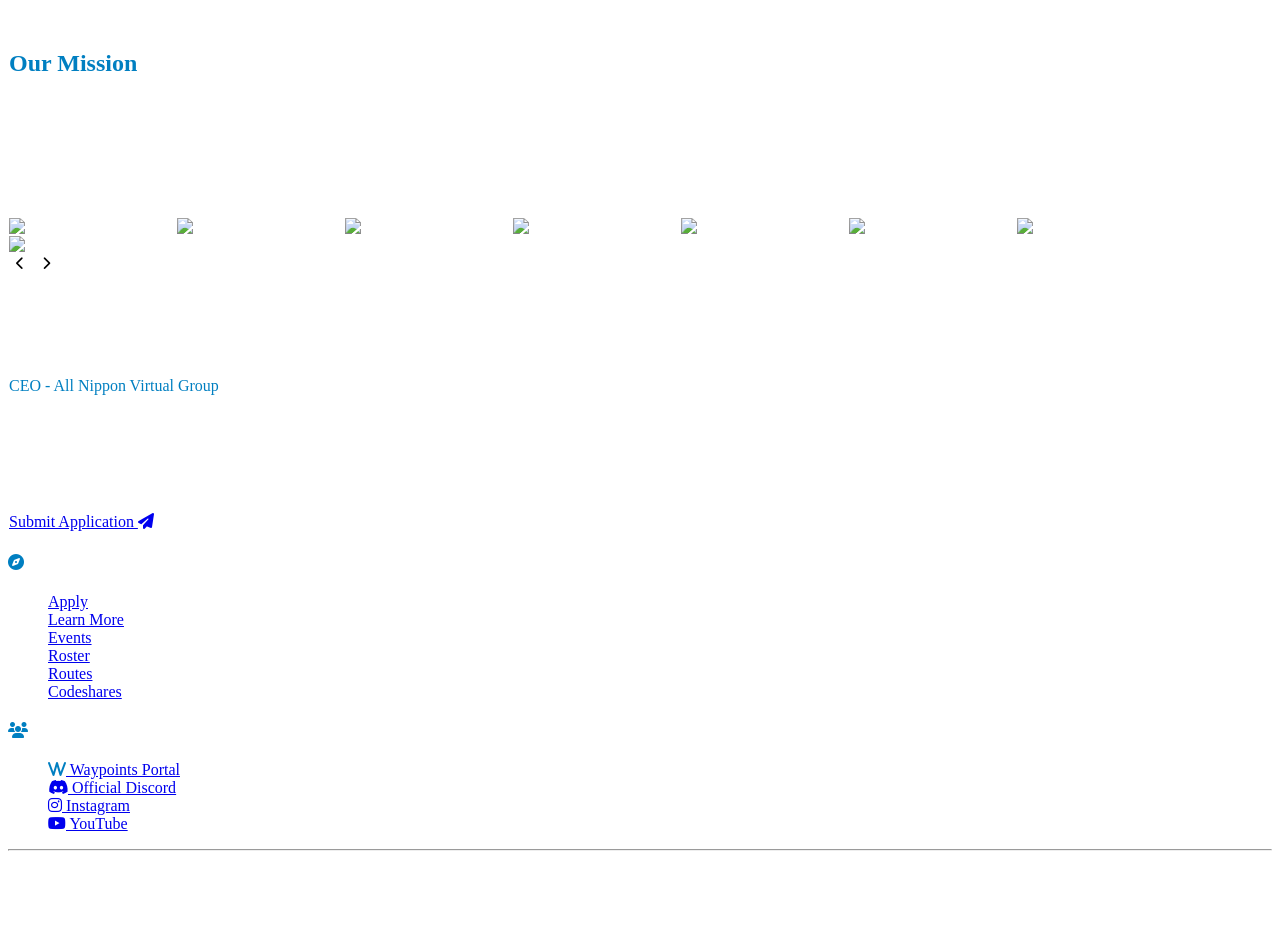
==== commit dcf7038d: "Add files via upload" ====
--- a/index.html
+++ b/index.html
@@ -3,20 +3,23 @@
 <head>
     <meta charset="UTF-8">
     <meta name="viewport" content="width=device-width, initial-scale=1.0">
-    <title>All Nippon Virtual Group - Fly Beyond Borders</title>
+    <title id="pageDocTitle">All Nippon Virtual Group - Fly Beyond Borders</title>
     
     <!-- PWA Manifest -->
     <link rel="manifest" href="manifest.json">
     <meta name="theme-color" content="#00266b">
     
     <!-- Google Fonts -->
-    <link href="https://fonts.googleapis.com/css2?family=Dancing+Script:wght@700&family=Montserrat:wght@600;800&family=Poppins:wght@300;400;500;600&display=swap" rel="stylesheet">
+    <link href="https://fonts.googleapis.com/css2?family=Dancing+Script:wght@700&family=JetBrains+Mono:wght@400;600;700&family=Montserrat:wght@600;800&family=Playfair+Display:ital,wght@0,600;0,700;1,400&family=Poppins:wght@300;400;500;600&display=swap" rel="stylesheet">
     
     <!-- FontAwesome (Icons) -->
     <link rel="stylesheet" href="https://cdnjs.cloudflare.com/ajax/libs/font-awesome/6.4.0/css/all.min.css">
 
     <!-- Stylesheet -->
     <link rel="stylesheet" href="style.css">
+
+    <!-- Supabase JS Client -->
+    <script src="https://cdn.jsdelivr.net/npm/@supabase/supabase-js@2"></script>
 
     <!-- Tailwind CSS -->
     <script src="https://cdn.tailwindcss.com"></script>
@@ -39,15 +42,26 @@
 </head>
 <body class="font-sans antialiased overflow-x-hidden">
 
+    <!-- LIVE NOTAM ALERT BAR (HIDDEN BY DEFAULT UNTIL ENABLED IN ADMIN) -->
+    <div id="globalNotamBar" class="hidden fixed top-0 left-0 w-full z-[60] text-white text-xs font-mono py-1.5 px-4 text-center shadow-lg transition-all" style="background-color: #007fc1;">
+        <span id="globalNotamText">⚡ LIVE OPS: Group Flight boarding now!</span>
+    </div>
+
     <!-- ================= MAIN HEADER ================= -->
-    <header class="fixed top-4 left-1/2 -translate-x-1/2 w-[95%] max-w-6xl glass-panel rounded-full flex justify-between items-center px-6 py-3 z-50 transition-all">
+    <header id="mainHeaderBar" class="fixed top-4 left-1/2 -translate-x-1/2 w-[95%] max-w-6xl glass-panel rounded-full flex justify-between items-center px-6 py-3 z-50 transition-all">
         <!-- MAIN NAVIGATION LOGO -->
         <a href="index.html" class="flex items-center">
-            <img src="https://res.cloudinary.com/dsfwafyc2/image/upload/v1790497605/Picsart_26-09-27_13-51-21-265_j4qz5z.png" alt="ANVG Logo" class="h-10 w-auto">
+            <img id="navLogoImg" src="https://res.cloudinary.com/dsfwafyc2/image/upload/v1790497605/Picsart_26-09-27_13-51-21-265_j4qz5z.png" alt="ANVG Logo" class="h-10 w-auto">
         </a>
-        <button onclick="openMenu()" class="text-white text-2xl hover:text-ana-light transition">
-            <i class="fa-solid fa-bars"></i>
-        </button>
+        <div class="flex items-center gap-4">
+            <!-- OPTIONAL LIVE ZULU CLOCK PILL (TOGGLED IN USER SETTINGS) -->
+            <div id="liveCockpitClock" class="hidden md:flex items-center gap-2 bg-white/5 border border-white/10 px-3 py-1 rounded-full text-[10px] font-mono text-cyan-300">
+                <i class="fa-regular fa-clock"></i> <span id="zuluTimeDisplay">00:00Z</span>
+            </div>
+            <button onclick="openMenu()" class="text-white text-2xl hover:text-ana-light transition">
+                <i class="fa-solid fa-bars"></i>
+            </button>
+        </div>
     </header>
 
     <!-- ================= HAMBURGER MENU ================= -->
@@ -57,7 +71,7 @@
         
         <div class="flex items-center justify-between p-6 border-b border-white/10">
             <!-- SIDEBAR LOGO -->
-            <img src="https://res.cloudinary.com/dsfwafyc2/image/upload/v1790497605/Picsart_26-09-27_13-51-21-265_j4qz5z.png" alt="ANVG Logo" class="h-8 w-auto">
+            <img id="drawerLogoImg" src="https://res.cloudinary.com/dsfwafyc2/image/upload/v1790497605/Picsart_26-09-27_13-51-21-265_j4qz5z.png" alt="ANVG Logo" class="h-8 w-auto">
             <button onclick="closeMenu()" class="text-white text-3xl hover:text-red-400 transition">
                 <i class="fa-solid fa-xmark"></i>
             </button>
@@ -112,19 +126,17 @@
             <p class="text-sm text-gray-300 mb-4 flex items-center justify-center gap-2">
                 Developed By <span class="font-signature text-2xl text-ana-light translate-y-1">Anaya</span>
             </p>
-            <a href="https://waypoint-live.app/va/all-nippon-virtual-airways" target="_blank" class="inline-block w-full bg-ana-light hover:bg-blue-400 text-white text-sm px-4 py-2 rounded-full font-medium transition shadow-lg shadow-blue-500/30">
+            <a id="drawerWaypointsBtn" href="https://waypoint-live.app/va/all-nippon-virtual-airways" target="_blank" class="inline-block w-full bg-ana-light hover:bg-blue-400 text-white text-sm px-4 py-2 rounded-full font-medium transition shadow-lg shadow-blue-500/30">
                 Waypoints VA
             </a>
         </div>
     </div>
-    <!-- ============================================== -->
-
     <!-- ================= HERO SECTION ================= -->
-    <section class="relative min-h-screen flex flex-col items-center justify-center text-center px-4 pt-24 pb-12 overflow-hidden">
+    <section id="heroSectionBox" class="relative min-h-screen flex flex-col items-center justify-center text-center px-4 pt-24 pb-12 overflow-hidden">
         
         <!-- FOREGROUND / HERO IMAGE -->
         <div class="absolute inset-0 z-0">
-            <img src="https://res.cloudinary.com/dsfwafyc2/image/upload/v1790574373/InfiniteFlight_2026-09-27-13-11-43_c2obn9.webp" 
+            <img id="heroBgImage" src="https://res.cloudinary.com/dsfwafyc2/image/upload/v1790574373/InfiniteFlight_2026-09-27-13-11-43_c2obn9.webp" 
                  alt="Hero Aircraft" 
                  class="w-full h-full object-cover object-center brightness-50">
             <!-- Gradient Overlay for smooth transition into content -->
@@ -133,15 +145,18 @@
 
         <!-- HERO CONTENT -->
         <div class="relative z-10 max-w-4xl mx-auto flex flex-col items-center">
-            <div class="glass-panel px-6 py-2 rounded-full mb-6 border-white/30 text-xs md:text-sm font-medium tracking-widest uppercase">
+            <div id="heroBadgeText" class="glass-panel px-6 py-2 rounded-full mb-6 border-white/30 text-xs md:text-sm font-medium tracking-widest uppercase">
                 ANVG • Waypoints Community Airline
             </div>
             
-            <h1 class="font-heading text-4xl md:text-7xl font-bold mb-4 bg-clip-text text-transparent bg-gradient-to-r from-white via-blue-100 to-blue-300 drop-shadow-lg">
+            <!-- OPTIONAL LOCAL PILOT CALLSIGN GREETING (FROM USER SETTINGS) -->
+            <div id="pilotPersonalGreeting" class="hidden text-xs font-mono text-cyan-300 mb-2 tracking-widest uppercase"></div>
+
+            <h1 id="heroVaName" class="font-heading text-4xl md:text-7xl font-bold mb-4 bg-clip-text text-transparent bg-gradient-to-r from-white via-blue-100 to-blue-300 drop-shadow-lg">
                 All Nippon Virtual Group
             </h1>
             
-            <p class="text-xl md:text-2xl font-light mb-10 text-gray-200 drop-shadow">Fly Beyond Borders</p>
+            <p id="heroVaTagline" class="text-xl md:text-2xl font-light mb-10 text-gray-200 drop-shadow">Fly Beyond Borders</p>
             
             <div class="flex flex-col items-center gap-4 mt-2">
                 <div class="flex justify-center gap-4">
@@ -157,34 +172,34 @@
     <main class="max-w-6xl mx-auto px-4 py-16 space-y-24">
 
         <!-- LIVE FLIGHT OPS STATS -->
-<div class="glass-panel rounded-3xl p-6 border border-white/10 shadow-2xl max-w-md mx-auto mb-10">
-    <div class="grid grid-cols-2 gap-4 pb-5 border-b border-white/10 text-center">
-        <div>
-            <h3 id="displayHours" class="text-3xl font-heading font-extrabold text-ana-light">0 Hrs</h3>
-            <p class="text-[11px] font-mono text-gray-300 uppercase tracking-wider mt-1">Flight Hours Flown</p>
-        </div>
-        <div>
-            <h3 id="displayPireps" class="text-3xl font-heading font-extrabold text-ana-light">0</h3>
-            <p class="text-[11px] font-mono text-gray-300 uppercase tracking-wider mt-1">Total PIREPs</p>
-        </div>
-    </div>
-
-    <!-- NETWORK NUMBERS -->
-    <div class="divide-y divide-white/10 text-center">
-        <div class="py-4">
-            <h4 id="displayHubs" class="text-3xl font-heading font-extrabold text-ana-light">4</h4>
-            <p class="text-[11px] font-mono text-gray-400 uppercase tracking-widest mt-1">Hubs</p>
-        </div>
-        <div class="py-4">
-            <h4 id="displayAircraft" class="text-3xl font-heading font-extrabold text-ana-light">7+</h4>
-            <p class="text-[11px] font-mono text-gray-400 uppercase tracking-widest mt-1">Aircraft Family</p>
-        </div>
-        <div class="pt-4">
-            <h4 id="displayDestinations" class="text-3xl font-heading font-extrabold text-ana-light">50+</h4>
-            <p class="text-[11px] font-mono text-gray-400 uppercase tracking-widest mt-1">Destinations</p>
-        </div>
-    </div>
-</div>
+        <div id="statsSectionBox" class="glass-panel rounded-3xl p-6 border border-white/10 shadow-2xl max-w-md mx-auto mb-10 transition-all">
+            <div class="grid grid-cols-2 gap-4 pb-5 border-b border-white/10 text-center">
+                <div>
+                    <h3 id="displayHours" class="stat-number text-3xl font-heading font-extrabold text-ana-light">0 Hrs</h3>
+                    <p class="text-[11px] font-mono text-gray-300 uppercase tracking-wider mt-1">Flight Hours Flown</p>
+                </div>
+                <div>
+                    <h3 id="displayPireps" class="stat-number text-3xl font-heading font-extrabold text-ana-light">0</h3>
+                    <p class="text-[11px] font-mono text-gray-300 uppercase tracking-wider mt-1">Total PIREPs</p>
+                </div>
+            </div>
+
+            <!-- NETWORK NUMBERS -->
+            <div class="divide-y divide-white/10 text-center">
+                <div class="py-4">
+                    <h4 id="displayHubs" class="stat-number text-3xl font-heading font-extrabold text-ana-light">4</h4>
+                    <p class="text-[11px] font-mono text-gray-400 uppercase tracking-widest mt-1">Hubs</p>
+                </div>
+                <div class="py-4">
+                    <h4 id="displayAircraft" class="stat-number text-3xl font-heading font-extrabold text-ana-light">7+</h4>
+                    <p class="text-[11px] font-mono text-gray-400 uppercase tracking-widest mt-1">Aircraft Family</p>
+                </div>
+                <div class="pt-4">
+                    <h4 id="displayDestinations" class="stat-number text-3xl font-heading font-extrabold text-ana-light">50+</h4>
+                    <p class="text-[11px] font-mono text-gray-400 uppercase tracking-widest mt-1">Destinations</p>
+                </div>
+            </div>
+        </div>
 
         <!-- OPERATIONS CENTER SECTION -->
         <section class="text-center">
@@ -200,31 +215,32 @@
                     <i class="fa-solid fa-handshake text-ana-light"></i> Codeshare
                 </a>
             </div>
-            <p class="text-xs text-gray-400">Operations and flight logging powered by Waypoints | Last updated: Sep 2026</p>
-        </section>
+            <p id="statsUpdatedText" class="text-xs text-gray-400">Operations and flight logging powered by Waypoints | Last updated: Sep 2026</p>
+        </section>
+
         <!-- LIVE MAP EMBED -->
         <section class="glass-panel rounded-3xl p-6 md:p-8 border border-white/10">
             <div class="flex items-center justify-between mb-4 border-b border-white/10 pb-4">
-                <h2 class="font-sans text-lg md:text-xl font-light tracking-wide text-gray-200 uppercase">Live Map</h2>
+                <h2 id="liveMapTitle" class="font-sans text-lg md:text-xl font-light tracking-wide text-gray-200 uppercase">Live Map</h2>
                 <div class="flex items-center gap-2 bg-white/5 px-4 py-1.5 rounded-full border border-white/10">
                     <span class="relative flex h-2.5 w-2.5">
                       <span class="animate-ping absolute inline-flex h-full w-full rounded-full bg-blue-300 opacity-75"></span>
                       <span class="relative inline-flex rounded-full h-2.5 w-2.5 bg-blue-400"></span>
                     </span>
-                    <span class="text-blue-200 text-xs font-medium tracking-widest uppercase">Online</span>
+                    <span id="liveMapStatus" class="text-blue-200 text-xs font-medium tracking-widest uppercase">Online</span>
                 </div>
             </div>
             
             <div class="w-full rounded-2xl overflow-hidden bg-[#0a192f]/50">
-                <iframe src="https://waypoint-live.app/embed/va/all-nippon-virtual-airways" width="100%" height="420" style="border:0;" title="Live flights"></iframe>
+                <iframe id="liveMapIframe" src="https://waypoint-live.app/embed/va/all-nippon-virtual-airways" width="100%" height="420" style="border:0;" title="Live flights"></iframe>
             </div>
         </section>
 
         <!-- MISSION STATEMENT -->
-        <section class="glass-panel rounded-3xl p-8 md:p-12 text-center max-w-4xl mx-auto relative overflow-hidden border border-white/10">
+        <section id="missionSectionBox" class="glass-panel rounded-3xl p-8 md:p-12 text-center max-w-4xl mx-auto relative overflow-hidden border border-white/10 transition-all">
             <i class="fa-solid fa-quote-left absolute top-4 left-6 text-6xl text-white/5"></i>
-            <h2 class="font-heading text-3xl font-bold mb-6 text-ana-light">Our Mission</h2>
-            <p class="text-lg md:text-xl leading-relaxed font-light text-gray-200">
+            <h2 id="missionTitleText" class="font-heading text-3xl font-bold mb-6 text-ana-light">Our Mission</h2>
+            <p id="missionBodyText" class="text-lg md:text-xl leading-relaxed font-light text-gray-200">
                 "To turn every flight into a journey worth remembering. ANVG brings together aviators to explore, connect, and experience virtual flight operations through the spirit of Japan. We fly with purpose, grow as a community, and leave a mark on every route we take."
             </p>
         </section>
@@ -234,38 +250,14 @@
             <h2 class="font-heading text-2xl font-bold mb-6 text-center">Fleet Showcase</h2>
             <div class="relative w-full aspect-video rounded-3xl overflow-hidden glass-panel group shadow-2xl shadow-black/50 border border-white/10">
                 <div id="carousel" class="w-full h-full relative">
-                    <!-- Slide 1 -->
-                    <img src="https://res.cloudinary.com/dsfwafyc2/image/upload/v1790574372/InfiniteFlight_2026-09-27-13-11-15_cmvok8.webp" 
-                         class="carousel-slide absolute inset-0 w-full h-full object-cover transition-opacity duration-1000 opacity-100" 
-                         alt="ANVG Fleet Aircraft 1">
-                    <!-- Slide 2 -->
-                    <img src="https://res.cloudinary.com/dsfwafyc2/image/upload/v1790574372/InfiniteFlight_2026-09-27-13-11-46_tbcdxz.webp" 
-                         class="carousel-slide absolute inset-0 w-full h-full object-cover transition-opacity duration-1000 opacity-0" 
-                         alt="ANVG Fleet Aircraft 2">
-                    <!-- Slide 3 -->
-                    <img src="https://res.cloudinary.com/dsfwafyc2/image/upload/v1790574371/InfiniteFlight_2026-09-27-13-12-19_wpuy8h.webp" 
-                         class="carousel-slide absolute inset-0 w-full h-full object-cover transition-opacity duration-1000 opacity-0" 
-                         alt="ANVG Fleet Aircraft 3">
-                    <!-- Slide 4 -->
-                    <img src="https://i.imgur.com/gduw3Ng.jpeg" 
-                         class="carousel-slide absolute inset-0 w-full h-full object-cover transition-opacity duration-1000 opacity-0" 
-                         alt="ANVG Fleet Aircraft 4">
-                    <!-- Slide 5 -->
-                    <img src="https://res.cloudinary.com/dsfwafyc2/image/upload/v1790574377/IMG_0661_xfjoev.png" 
-                         class="carousel-slide absolute inset-0 w-full h-full object-cover transition-opacity duration-1000 opacity-0" 
-                         alt="ANVG Fleet Aircraft 5">
-                    <!-- Slide 6 -->
-                    <img src="https://i.imgur.com/PhHMZpq.jpeg" 
-                         class="carousel-slide absolute inset-0 w-full h-full object-cover transition-opacity duration-1000 opacity-0" 
-                         alt="ANVG Fleet Aircraft 6">
-                    <!-- Slide 7 -->
-                    <img src="https://i.imgur.com/uE1d9de.jpeg" 
-                         class="carousel-slide absolute inset-0 w-full h-full object-cover transition-opacity duration-1000 opacity-0" 
-                         alt="ANVG Fleet Aircraft 7">
-                    <!-- Slide 8 -->
-                    <img src="https://i.imgur.com/A9goNH0.jpeg" 
-                         class="carousel-slide absolute inset-0 w-full h-full object-cover transition-opacity duration-1000 opacity-0" 
-                         alt="ANVG Fleet Aircraft 8">
+                    <img src="https://res.cloudinary.com/dsfwafyc2/image/upload/v1790574372/InfiniteFlight_2026-09-27-13-11-15_cmvok8.webp" class="carousel-slide absolute inset-0 w-full h-full object-cover transition-opacity duration-1000 opacity-100" alt="ANVG Fleet Aircraft 1">
+                    <img src="https://res.cloudinary.com/dsfwafyc2/image/upload/v1790574372/InfiniteFlight_2026-09-27-13-11-46_tbcdxz.webp" class="carousel-slide absolute inset-0 w-full h-full object-cover transition-opacity duration-1000 opacity-0" alt="ANVG Fleet Aircraft 2">
+                    <img src="https://res.cloudinary.com/dsfwafyc2/image/upload/v1790574371/InfiniteFlight_2026-09-27-13-12-19_wpuy8h.webp" class="carousel-slide absolute inset-0 w-full h-full object-cover transition-opacity duration-1000 opacity-0" alt="ANVG Fleet Aircraft 3">
+                    <img src="https://i.imgur.com/gduw3Ng.jpeg" class="carousel-slide absolute inset-0 w-full h-full object-cover transition-opacity duration-1000 opacity-0" alt="ANVG Fleet Aircraft 4">
+                    <img src="https://res.cloudinary.com/dsfwafyc2/image/upload/v1790574377/IMG_0661_xfjoev.png" class="carousel-slide absolute inset-0 w-full h-full object-cover transition-opacity duration-1000 opacity-0" alt="ANVG Fleet Aircraft 5">
+                    <img src="https://i.imgur.com/PhHMZpq.jpeg" class="carousel-slide absolute inset-0 w-full h-full object-cover transition-opacity duration-1000 opacity-0" alt="ANVG Fleet Aircraft 6">
+                    <img src="https://i.imgur.com/uE1d9de.jpeg" class="carousel-slide absolute inset-0 w-full h-full object-cover transition-opacity duration-1000 opacity-0" alt="ANVG Fleet Aircraft 7">
+                    <img src="https://i.imgur.com/A9goNH0.jpeg" class="carousel-slide absolute inset-0 w-full h-full object-cover transition-opacity duration-1000 opacity-0" alt="ANVG Fleet Aircraft 8">
                 </div>
                 
                 <!-- Carousel Buttons -->
@@ -279,21 +271,20 @@
         </section>
 
         <!-- CEO MESSAGE CARD -->
-        <section class="glass-panel rounded-3xl p-8 md:p-12 max-w-4xl mx-auto border-l-4 border-l-ana-light border border-white/10">
-            <p class="text-lg md:text-xl leading-relaxed italic font-light mb-6 text-gray-200">
+        <section id="ceoMessageSectionBox" class="glass-panel rounded-3xl p-8 md:p-12 max-w-4xl mx-auto border-l-4 border-l-ana-light border border-white/10 transition-all">
+            <p id="ceoQuoteText" class="text-lg md:text-xl leading-relaxed italic font-light mb-6 text-gray-200">
                 “Welcome to ANVG. We’re here to make every flight meaningful, every destination memorable, and every pilot part of something greater. Let’s fly together and build something we can be proud of.”
             </p>
             <div class="font-heading">
-                <!-- CEO PROFILE DETAILS -->
-                <p class="font-bold text-white text-lg">— Luciano</p>
-                <p class="text-ana-light text-sm mt-1">CEO - All Nippon Virtual Group</p>
+                <p id="ceoNameText" class="font-bold text-white text-lg">— Luciano</p>
+                <p id="ceoRoleText" class="text-ana-light text-sm mt-1">CEO - All Nippon Virtual Group</p>
             </div>
         </section>
 
         <!-- APPLY CTA CARD -->
         <section class="glass-panel rounded-3xl p-12 text-center bg-gradient-to-t from-ana-dark/50 to-transparent border border-white/10">
-            <h2 class="font-heading text-4xl font-bold mb-6 text-white">Ready to join?</h2>
-            <p class="text-gray-300 mb-8 max-w-2xl mx-auto">Experience virtual flight operations with our community. Become part of our growing virtual family today.</p>
+            <h2 id="ctaTitleText" class="font-heading text-4xl font-bold mb-6 text-white">Ready to join?</h2>
+            <p id="ctaBodyText" class="text-gray-300 mb-8 max-w-2xl mx-auto">Experience virtual flight operations with our community. Become part of our growing virtual family today.</p>
             <a href="apply.html" class="inline-block bg-white text-ana-dark px-8 py-3 rounded-full font-bold text-base hover:bg-gray-200 transition shadow-[0_0_20px_rgba(255,255,255,0.3)]">
                 Submit Application <i class="fa-solid fa-paper-plane ml-2"></i>
             </a>
@@ -304,8 +295,6 @@
     <!-- ================= FOOTER ================= -->
     <footer class="bg-[#020914] text-gray-400 pt-16 pb-8 px-6 mt-12 border-t border-white/10">
         <div class="max-w-6xl mx-auto grid grid-cols-1 md:grid-cols-2 gap-12 mb-12">
-            
-            <!-- Navigation Links -->
             <div>
                 <h4 class="font-heading text-white text-lg font-bold mb-6 flex items-center gap-2">
                     <i class="fa-solid fa-compass text-ana-light"></i> Navigation
@@ -319,17 +308,15 @@
                     <li><a href="codeshare.html" class="hover:text-white transition">Codeshares</a></li>
                 </ul>
             </div>
-
-            <!-- Community Links -->
             <div>
                 <h4 class="font-heading text-white text-lg font-bold mb-6 flex items-center gap-2">
                     <i class="fa-solid fa-users text-ana-light"></i> Community
                 </h4>
                 <ul class="space-y-4">
-                    <li><a href="https://waypoint-live.app/va/all-nippon-virtual-airways" target="_blank" class="hover:text-white transition flex items-center gap-3"><i class="fa-solid fa-w w-5 text-ana-light"></i> Waypoints Portal</a></li>
-                    <li><a href="#" class="hover:text-white transition flex items-center gap-3"><i class="fa-brands fa-discord w-5"></i> Official Discord</a></li>
-                    <li><a href="#" class="hover:text-white transition flex items-center gap-3"><i class="fa-brands fa-instagram w-5"></i> Instagram</a></li>
-                    <li><a href="#" class="hover:text-white transition flex items-center gap-3"><i class="fa-brands fa-youtube w-5"></i> YouTube</a></li>
+                    <li><a id="footerWaypointsLink" href="https://waypoint-live.app/va/all-nippon-virtual-airways" target="_blank" class="hover:text-white transition flex items-center gap-3"><i class="fa-solid fa-w w-5 text-ana-light"></i> Waypoints Portal</a></li>
+                    <li><a id="footerDiscordLink" href="#" class="hover:text-white transition flex items-center gap-3"><i class="fa-brands fa-discord w-5"></i> Official Discord</a></li>
+                    <li><a id="footerInstaLink" href="#" class="hover:text-white transition flex items-center gap-3"><i class="fa-brands fa-instagram w-5"></i> Instagram</a></li>
+                    <li><a id="footerYoutubeLink" href="#" class="hover:text-white transition flex items-center gap-3"><i class="fa-brands fa-youtube w-5"></i> YouTube</a></li>
                 </ul>
             </div>
         </div>
@@ -337,7 +324,7 @@
         <div class="max-w-6xl mx-auto">
             <hr class="border-white/10 mb-8">
             <div class="text-center text-xs space-y-2">
-                <p class="text-white/60">© 2026 All Nippon Virtual Group — Official Community Airline on Waypoints</p>
+                <p id="footerCopyrightText" class="text-white/60">© 2026 All Nippon Virtual Group — Official Community Airline on Waypoints</p>
                 <p class="text-white/40">All Nippon Virtual Group is not affiliated with the real-world All Nippon Airways or ANA Holdings. All trademarks and logos remain the property of their respective owners.</p>
             </div>
         </div>
--- a/style.css
+++ b/style.css
@@ -1,89 +1,125 @@
-/* All Nippon Virtual Group - Main Stylesheet */
+/* ========================================================
+   ANVG MASTER STYLESHEET — 12 THEMES & DYNAMIC TYPOGRAPHY
+   ======================================================== */
+@import url('https://fonts.googleapis.com/css2?family=Dancing+Script:wght@700&family=JetBrains+Mono:wght@400;600;700&family=Montserrat:wght@600;700;800&family=Playfair+Display:ital,wght@0,600;0,700;1,400&family=Poppins:wght@300;400;500;600&display=swap');
 
-/* ================= THEME COLOR VARIABLES ================= */
 :root {
-    /* Default: All Nippon Airways (ANA) */
-    --brand-color: #007fc1;
-    --brand-dark: #00266b;
-    --brand-bg: linear-gradient(135deg, #0a192f 0%, #00266b 50%, #007fc1 100%);
-    --brand-glow: rgba(0, 127, 193, 0.35);
+    --bg-primary: #001433;
+    --bg-secondary: #00266b;
+    --bg-tertiary: #020914;
+    --accent-primary: #007fc1;
+    --accent-glow: rgba(0, 127, 193, 0.35);
+    --glass-bg: rgba(255, 255, 255, 0.06);
+    --glass-border: rgba(255, 255, 255, 0.12);
+    --glass-blur: 16px;
 }
 
-/* Peach Aviation (Pink / Fuchsia) */
+/* --- 12 USER & ADMIN AIRLINE THEMES --- */
+/* 1. Default: ANA Triton Blue (Root) */
+
+/* 2. Peach Aviation (Fuschia & Plum) */
 body.theme-peach {
-    --brand-color: #e6007e;
-    --brand-dark: #4a0026;
-    --brand-bg: linear-gradient(135deg, #16020c 0%, #4a0026 50%, #e6007e 100%);
-    --brand-glow: rgba(230, 0, 126, 0.35);
+    --bg-primary: #1f081e; --bg-secondary: #4a1248; --bg-tertiary: #120411;
+    --accent-primary: #ec4899; --accent-glow: rgba(236, 72, 153, 0.35);
+}
+/* 3. Nippon Cargo Airlines (Industrial Slate & Crimson) */
+body.theme-nca {
+    --bg-primary: #0f172a; --bg-secondary: #1e293b; --bg-tertiary: #090d16;
+    --accent-primary: #ef4444; --accent-glow: rgba(239, 68, 68, 0.35);
+}
+/* 4. AirJapan Sunrise (Deep Indigo & Coral Teal) */
+body.theme-airjapan {
+    --bg-primary: #071f29; --bg-secondary: #0e3b4d; --bg-tertiary: #041218;
+    --accent-primary: #14b8a6; --accent-glow: rgba(20, 184, 166, 0.35);
+}
+/* 5. Star Alliance Gold (Obsidian & Metallic Gold) */
+body.theme-staralliance {
+    --bg-primary: #0a0a0c; --bg-secondary: #17171c; --bg-tertiary: #050507;
+    --accent-primary: #eab308; --accent-glow: rgba(234, 179, 8, 0.35);
+}
+/* 6. Flying Honu Hawaii (Ocean Turquoise & Emerald) */
+body.theme-honu {
+    --bg-primary: #04242c; --bg-secondary: #064e5c; --bg-tertiary: #02151a;
+    --accent-primary: #06b6d4; --accent-glow: rgba(6, 182, 212, 0.4);
+}
+/* 7. Tokyo Midnight OLED (Pure Pitch Black & Electric Blue) */
+body.theme-oled {
+    --bg-primary: #000000; --bg-secondary: #080c14; --bg-tertiary: #000000;
+    --accent-primary: #38bdf8; --accent-glow: rgba(56, 189, 248, 0.35);
+}
+/* 8. Sakura Blossom (Midnight Violet & Cherry Rose) */
+body.theme-sakura {
+    --bg-primary: #1a0b1c; --bg-secondary: #331436; --bg-tertiary: #0f0510;
+    --accent-primary: #f472b6; --accent-glow: rgba(244, 114, 182, 0.35);
+}
+/* 9. Boeing 787 HUD (Cockpit Dark & Avionics Phosphor Green) */
+body.theme-b787hud {
+    --bg-primary: #07140d; --bg-secondary: #0d2619; --bg-tertiary: #030a06;
+    --accent-primary: #10b981; --accent-glow: rgba(16, 185, 129, 0.35);
+}
+/* 10. Airbus EIS2 Cockpit (Dark Slate & Eisblau Cyan) */
+body.theme-airbuseis {
+    --bg-primary: #0b1528; --bg-secondary: #162a4a; --bg-tertiary: #060b17;
+    --accent-primary: #00d2ff; --accent-glow: rgba(0, 210, 255, 0.35);
+}
+/* 11. Pokemon Pikachu Jet (Deep Navy & Lightning Yellow) */
+body.theme-pikachu {
+    --bg-primary: #0f172a; --bg-secondary: #1e293b; --bg-tertiary: #090d16;
+    --accent-primary: #facc15; --accent-glow: rgba(250, 204, 21, 0.4);
+}
+/* 12. Polar Daylight Frost (High-Clarity Icy Slate) */
+body.theme-polar {
+    --bg-primary: #0f2942; --bg-secondary: #1b4965; --bg-tertiary: #081826;
+    --accent-primary: #62b6cb; --accent-glow: rgba(98, 182, 203, 0.4);
 }
 
-/* Nippon Cargo Airlines (NCA) */
-body.theme-nca {
-    --brand-color: #005bac;
-    --brand-dark: #021a36;
-    --brand-bg: linear-gradient(135deg, #030d1a 0%, #021a36 50%, #005bac 100%);
-    --brand-glow: rgba(0, 91, 172, 0.35);
+/* --- BASE BACKGROUND & SMOOTH TRANSITIONS --- */
+body {
+    background: radial-gradient(circle at top, var(--bg-secondary) 0%, var(--bg-primary) 55%, var(--bg-tertiary) 100%);
+    background-attachment: fixed;
+    color: #ffffff;
+    min-height: 100vh;
+    transition: background 0.4s ease, color 0.3s ease;
 }
 
-/* AirJapan (Sunrise Teal) */
-body.theme-airjapan {
-    --brand-color: #00b4d8;
-    --brand-dark: #062a4a;
-    --brand-bg: linear-gradient(135deg, #021220 0%, #062a4a 50%, #00b4d8 100%);
-    --brand-glow: rgba(0, 180, 216, 0.35);
+/* --- GLASSMORPHISM PANELS & PERFORMANCE MODES --- */
+.glass-panel {
+    background: var(--glass-bg);
+    backdrop-filter: blur(var(--glass-blur));
+    -webkit-backdrop-filter: blur(var(--glass-blur));
+    border: 1px solid var(--glass-border);
 }
 
-/* ================= BASE STYLING ================= */
-body {
-    background: var(--brand-bg);
-    background-attachment: fixed;
-    color: white;
-    transition: background 0.4s ease;
-    
-    /* Disables text selection/copying on mobile and desktop */
-    -webkit-user-select: none;
-    -moz-user-select: none;
-    -ms-user-select: none;
-    user-select: none;
+body.perf-saver .glass-panel {
+    backdrop-filter: none !important;
+    -webkit-backdrop-filter: none !important;
+    background: rgba(10, 22, 44, 0.92);
 }
 
-.glass-panel {
-    background: rgba(255, 255, 255, 0.05);
-    backdrop-filter: blur(12px);
-    -webkit-backdrop-filter: blur(12px);
-    border: 1px solid rgba(255, 255, 255, 0.15);
-    box-shadow: 0 8px 32px 0 rgba(0, 0, 0, 0.3);
+/* --- DYNAMIC THEME OVERRIDES FOR TAILWIND CLASSES --- */
+.text-ana-light { color: var(--accent-primary) !important; }
+.bg-ana-light { background-color: var(--accent-primary) !important; }
+.border-ana-light { border-color: var(--accent-primary) !important; }
+
+/* --- PER-BOX CUSTOM FONT CLASSES (CONTROLLED BY ADMIN) --- */
+.font-style-modern { font-family: 'Montserrat', sans-serif !important; }
+.font-style-clean { font-family: 'Poppins', sans-serif !important; }
+.font-style-hud { font-family: 'JetBrains Mono', monospace !important; letter-spacing: -0.02em; }
+.font-style-luxury { font-family: 'Playfair Display', serif !important; }
+.font-style-signature { font-family: 'Dancing Script', cursive !important; }
+
+/* --- USER HUD FONT SCALE MODES --- */
+body.scale-compact { font-size: 92%; }
+body.scale-large { font-size: 108%; }
+body.hud-numbers .stat-number, body.hud-numbers .font-mono {
+    font-family: 'JetBrains Mono', monospace !important;
 }
 
-.hero-bg {
-    background-image: linear-gradient(rgba(0, 38, 107, 0.7), rgba(10, 25, 47, 0.9)), url('https://res.cloudinary.com/dsfwafyc2/image/upload/v1779014897/Screenshot_20260509_221234_com.fds.infiniteflight_ewqhzv.jpg');
-    background-size: cover;
-    background-position: center;
-    background-attachment: fixed;
+/* --- WEATHER CANVAS OVERLAY (ZERO INTERFERENCE) --- */
+#anvgWeatherCanvas {
+    position: fixed;
+    top: 0; left: 0;
+    width: 100vw; height: 100vh;
+    pointer-events: none !important;
+    z-index: 40;
 }
-
-/* ================= DYNAMIC THEME OVERRIDES ================= */
-/* Changes Tailwind-styled accents to whatever airline theme is active */
-.bg-ana-light {
-    background-color: var(--brand-color) !important;
-}
-
-.text-ana-light {
-    color: var(--brand-color) !important;
-}
-
-.border-ana-light {
-    border-color: var(--brand-color) !important;
-}
-
-/* Custom Scrollbar styled dynamically with the active airline color */
-::-webkit-scrollbar { 
-    width: 8px; 
-}
-::-webkit-scrollbar-track { 
-    background: #0a192f; 
-}
-::-webkit-scrollbar-thumb { 
-    background: var(--brand-color); 
-    border-radius: 4px; 
-}
